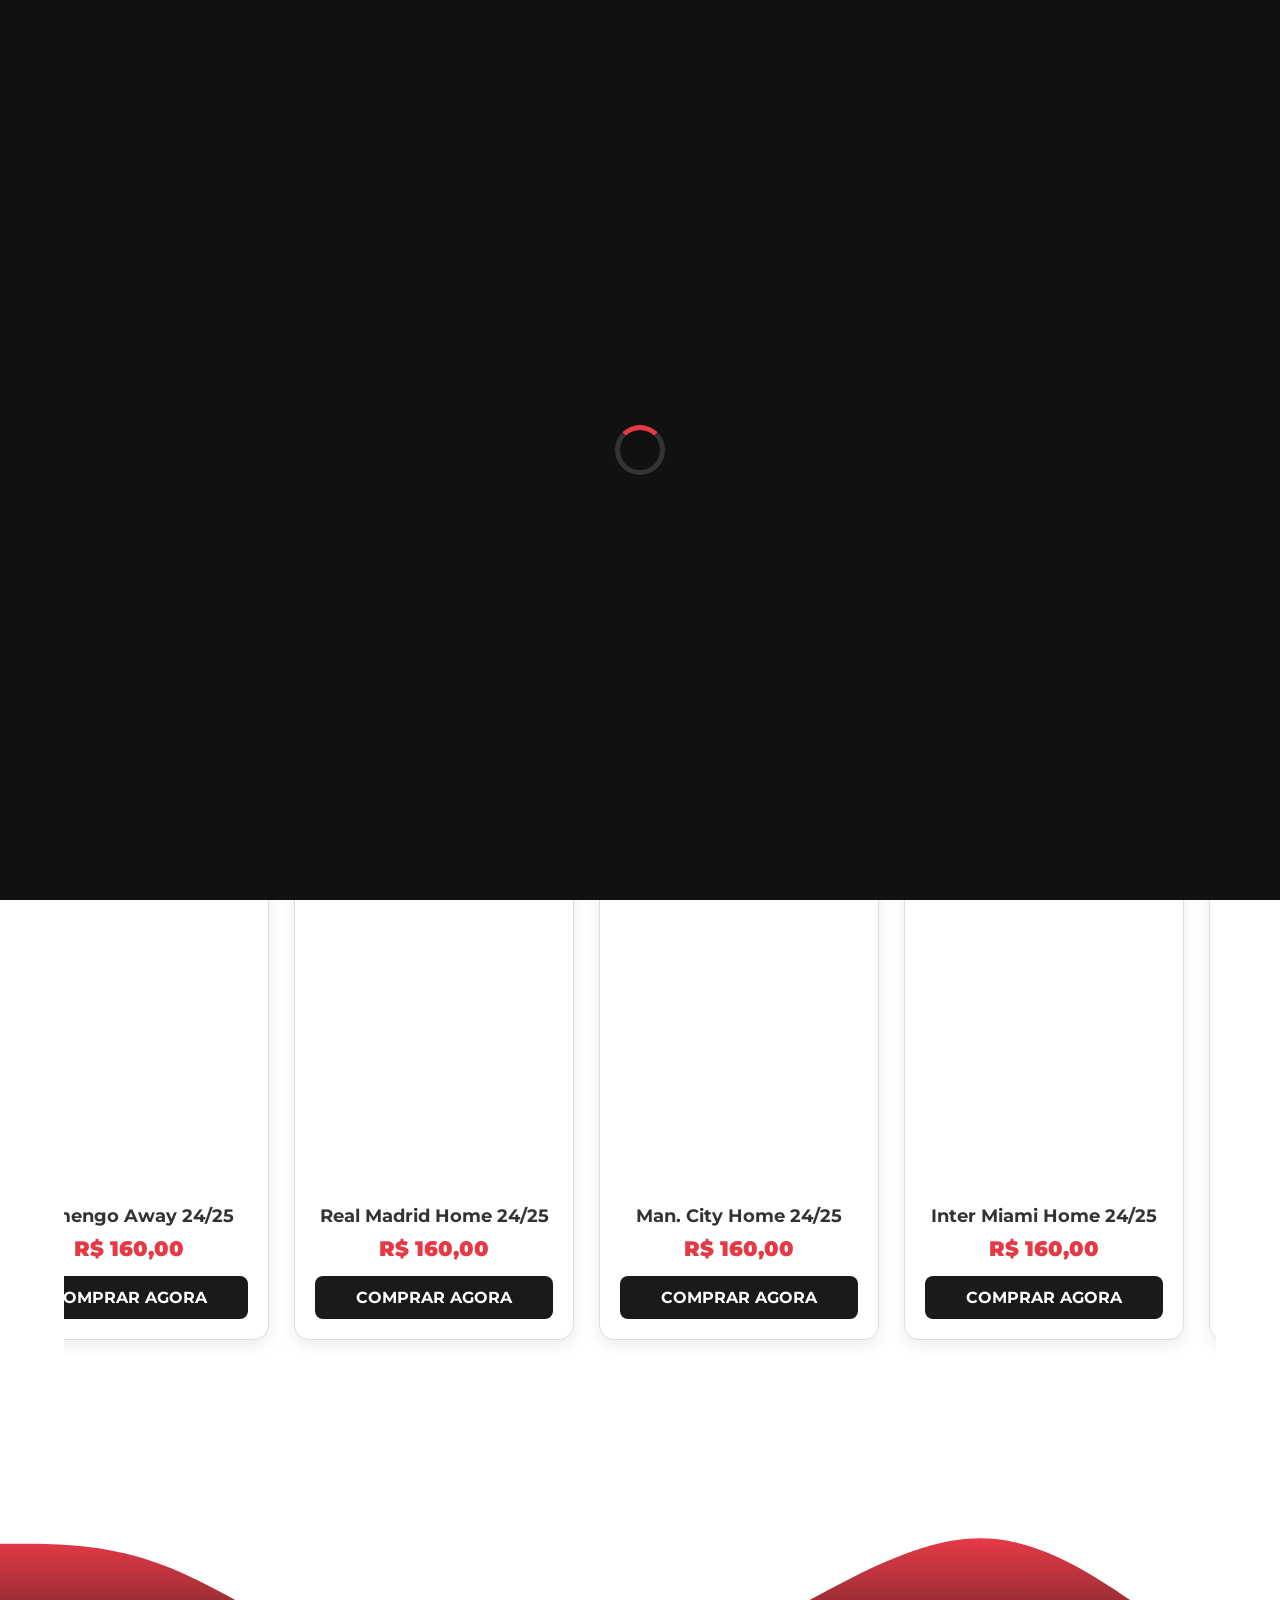
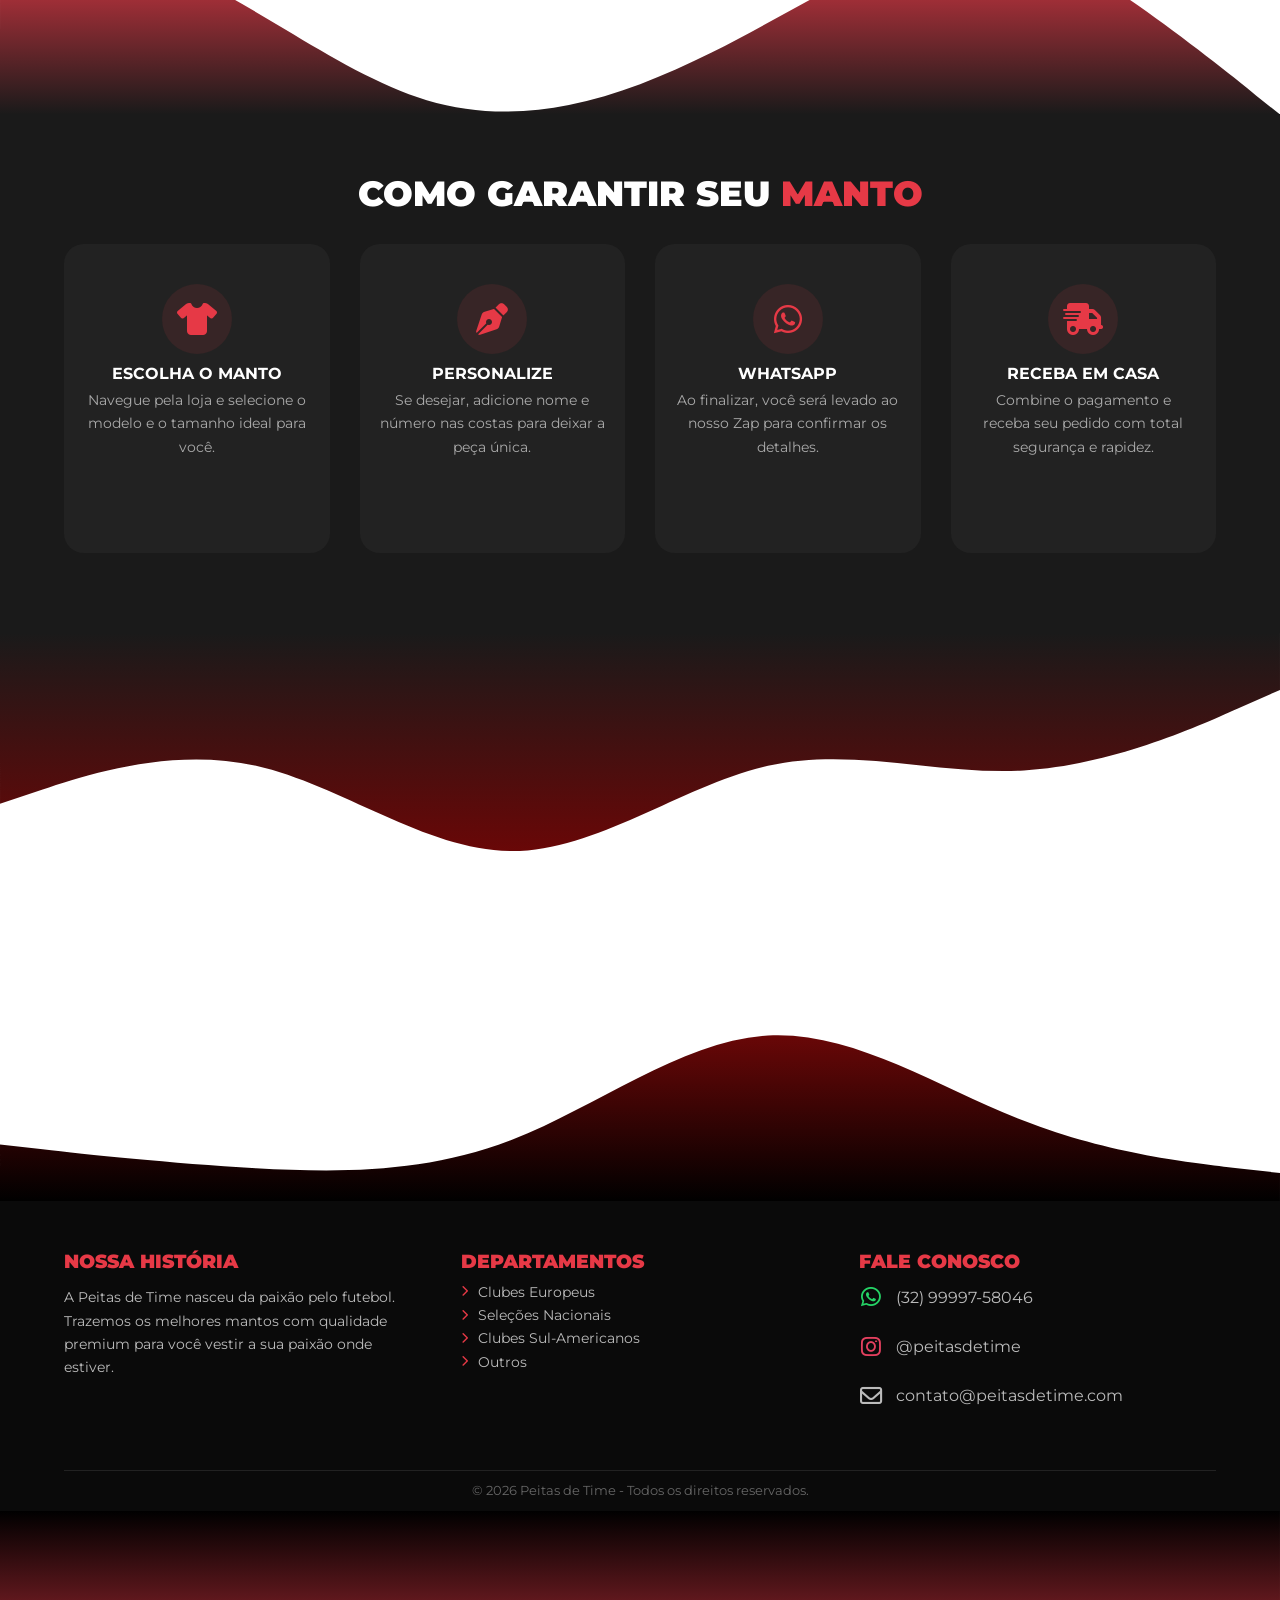
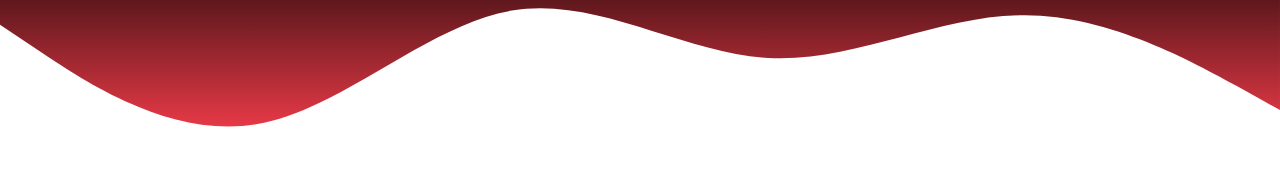
==== index.html @ 2d5e3374 "Add files via upload" ====
<!DOCTYPE html>
<html lang="pt-br">

<head>
    <meta charset="UTF-8">
    <meta name="viewport" content="width=device-width, initial-scale=1.0">
    <title>Peitas de Time | Loja Oficial</title>
    <link rel="stylesheet" href="style.css">
    <link href="https://fonts.googleapis.com/css2?family=Montserrat:wght@400;700;900&display=swap" rel="stylesheet">
    <link rel="stylesheet" href="https://cdnjs.cloudflare.com/ajax/libs/font-awesome/6.5.1/css/all.min.css">
</head>

<body>

    <header class="header-principal">
        <button class="menu-toggle">
            <span></span>
            <span></span>
            <span></span>
        </button>

        <div class="logo">
            <a href="index.html">
                <h1>Peitas de<span> Time</span></h1>
            </a>
        </div>

        <nav class="menu-navegacao">
            <ul>
                <li><a href="clubessulamericanos.html">Clubes Americanos</a></li>
                <li><a href="clubeseuropeus.html">Clubes Europeus</a></li>
                <li><a href="seleções.html">Seleções Nacionais</a></li>
                <li><a href="outros.html">Outros</a></li>
            </ul>
        </nav>

        <div class="spacer-mobile"></div>
    </header>

    <main>
        <section class="carrossel">
            <div class="carousel-container">
                <div class="carousel-slide" id="carousel">
                    <div class="card-produto">...</div>
                    <div class="card-produto">...</div>
                    <div class="card-produto">...</div>
                </div>
            </div>
            <div class="slide active"
                style="background-image: linear-gradient(rgba(0,0,0,0.3), rgba(0,0,0,0.5)), url('https://img.olx.com.br/images/37/372653269169201.jpg');">
                <div class="banner-conteudo">
                    <h2>Seleções Nacionais</h2>
                    <a href="seleções.html" class="btn-ver-pecas">Ver as Peças</a>
                </div>
            </div>

            <div class="slide"
                style="background-image: linear-gradient(rgba(0,0,0,0.3), rgba(0,0,0,0.5)), url('https://images.pexels.com/photos/18256095/pexels-photo-18256095/free-photo-of-homem-segurando-holding-cabide.jpeg');">
                <div class="banner-conteudo">
                    <h2>Clubes Europeus</h2>
                    <a href="clubeseuropeus.html" class="btn-ver-pecas">Ver as Peças</a>
                </div>
            </div>
            <div class="slide"
                style="background-image: linear-gradient(rgba(0,0,0,0.3), rgba(0,0,0,0.5)), url('https://agenciauva.net/wp-content/uploads/2024/11/compramos-sua-camisa.jpg');">
                <div class="banner-conteudo">
                    <h2>Clubes Sul-Americanos</h2>
                    <a href="clubessulamericanos.html" class="btn-ver-pecas">Ver as Peças</a>
                </div>
            </div>

            <div class="slide"
                style="background-image: linear-gradient(rgba(0,0,0,0.3), rgba(0,0,0,0.5)), url('https://acdn-us.mitiendanube.com/stores/002/265/580/products/terceira-camisa-al-nassr-23-24-nike-masculina-cor-branca-02-212c2e87fa42b923f817031007781639-1024-1024.webp');">
                <div class="banner-conteudo">
                    <h2>Outros</h2>
                    <a href="outros.html" class="btn-ver-pecas">Ver as Peças</a>
                </div>
            </div>

            <button class="prev" onclick="mudarSlide(-1)">&#10094;</button>
            <button class="next" onclick="mudarSlide(1)">&#10095;</button>
        </section>
    </main>
    <script>
        // Lógica do Menu Lateral
        const menuToggle = document.querySelector('.menu-toggle');
        const menuNav = document.querySelector('.menu-navegacao');

        menuToggle.addEventListener('click', () => {
            menuNav.classList.toggle('active');
        });

        // Previne o comportamento padrão dos links de navegação
        document.querySelectorAll('.menu-navegacao a[href="#"]').forEach(link => {
            link.addEventListener('click', function (event) {
                event.preventDefault();
            });
        });

        let currentSlide = 0;
        const carrossel = document.querySelector('.carrossel');
        const slides = carrossel.querySelectorAll('.slide');

        function mostrarSlide(index) {
            slides.forEach(slide => slide.classList.remove('active'));
            currentSlide = (index + slides.length) % slides.length;
            slides[currentSlide].classList.add('active');
        }

        function mudarSlide(direcao) {
            mostrarSlide(currentSlide + direcao);
        }

        // Troca automática a cada 5 segundos
        setInterval(() => mudarSlide(1), 3000);
    </script>
    <section class="vitrine-produtos">
        <h2 class="titulo-sessao">Novidades no Estoque</h2>

        <div class="cards-container" id="lista-produtos">

            <div class="card-produto">
                <div class="card-imagem">
                    <img src="https://acdn-us.mitiendanube.com/stores/002/322/390/products/camisa-flamengo-away-feminina1-abbf09eaf5e4be087717473399705457-1024-1024.webp"
                        alt="Camisa Flamengo">
                </div>
                <div class="card-info">
                    <h3>Flamengo Away 24/25</h3>
                    <p class="preco">R$ 160,00</p>
                    <a href="produto.html?nome=Flamengo Away 24/25&preco=160,00&img=https://acdn-us.mitiendanube.com/stores/002/322/390/products/camisa-flamengo-away-feminina1-abbf09eaf5e4be087717473399705457-1024-1024.webp"
                        class="btn-comprar">Comprar Agora</a>
                </div>
            </div>

            <div class="card-produto">
                <div class="card-imagem">
                    <img src="https://acdn-us.mitiendanube.com/stores/003/147/909/products/c779d886-ee151f49913fdb7ef517152797066716-1024-1024.webp"
                        alt="Real Madrid Home">
                </div>
                <div class="card-info">
                    <h3>Real Madrid Home 24/25</h3>
                    <p class="preco">R$ 160,00</p>
                    <a href="produto.html?nome=Real Madrid Home 24/25&preco=160,00&img=https://acdn-us.mitiendanube.com/stores/003/147/909/products/c779d886-ee151f49913fdb7ef517152797066716-1024-1024.webp"
                        class="btn-comprar">Comprar Agora</a>
                </div>
            </div>

            <div class="card-produto">
                <div class="card-imagem">
                    <img src="https://acdn-us.mitiendanube.com/stores/001/409/577/products/kit-infantil-manchester-city-home-azul-puma-23-24-111-51e577e6d101ef7c1a16870963916458-1024-1024-37918aafac0586ee9c16896203486451-480-0.webp"
                        alt="Manchester City">
                </div>
                <div class="card-info">
                    <h3>Man. City Home 24/25</h3>
                    <p class="preco">R$ 160,00</p>
                    <a href="produto.html?nome=Man. City Home 24/25&preco=160,00&img=https://acdn-us.mitiendanube.com/stores/001/409/577/products/kit-infantil-manchester-city-home-azul-puma-23-24-111-51e577e6d101ef7c1a16870963916458-1024-1024-37918aafac0586ee9c16896203486451-480-0.webp"
                        class="btn-comprar">Comprar Agora</a>
                </div>
            </div>

            <div class="card-produto">
                <div class="card-imagem">
                    <img src="https://acdn-us.mitiendanube.com/stores/002/536/162/products/camisa-inter-miami-24-25-home-torcedor-masculino-adidas-preto-imagem1-jpg-52be5b3e229a5499ab17097554614429-640-0.webp"
                        alt="Inter Miami">
                </div>
                <div class="card-info">
                    <h3>Inter Miami Home 24/25</h3>
                    <p class="preco">R$ 160,00</p>
                    <a href="produto.html?nome=Inter Miami Home 24/25&preco=160,00&img=https://acdn-us.mitiendanube.com/stores/002/536/162/products/camisa-inter-miami-24-25-home-torcedor-masculino-adidas-preto-imagem1-jpg-52be5b3e229a5499ab17097554614429-640-0.webp"
                        class="btn-comprar">Comprar Agora</a>
                </div>
            </div>

            <div class="card-produto">
                <div class="card-imagem">
                    <img src="https://acdn-us.mitiendanube.com/stores/001/409/577/products/terceira-camisa-al-nassr-iii-third-24-25-adidas-branco-e-dourado-masculina-torcedor-futebol-authentic-oficial-liga-saudita-cr7-mane-cristiano-ronaldo-6-c5e0a22e7ca3606e0517301451979439-640-0.webp"
                        alt="Al Nassr">
                </div>
                <div class="card-info">
                    <h3>Al Nassr III 24/25</h3>
                    <p class="preco">R$ 160,00</p>
                    <a href="produto.html?nome=São Paulo Home 24/25&preco=160,00&img=https://acdn-us.mitiendanube.com/stores/001/409/577/products/terceira-camisa-al-nassr-iii-third-24-25-adidas-branco-e-dourado-masculina-torcedor-futebol-authentic-oficial-liga-saudita-cr7-mane-cristiano-ronaldo-6-c5e0a22e7ca3606e0517301451979439-640-0.webp"
                        class="btn-comprar">Comprar Agora</a>
                </div>
            </div>

            <div class="card-produto">
                <div class="card-imagem">
                    <img src="https://img.olx.com.br/images/52/525394451019429.jpg" alt="Camisa São Paulo">
                </div>
                <div class="card-info">
                    <h3>São Paulo Home 24/25</h3>
                    <p class="preco">R$ 160,00</p>
                    <a href="produto.html?nome=São Paulo Home 24/25&preco=160,00&img=https://img.olx.com.br/images/52/525394451019429.jpg"
                        class="btn-comprar">Comprar Agora</a>
                </div>
            </div>

        </div>
    </section>
    <script>
        window.onload = function () {
            const lista = document.getElementById('lista-produtos');

            if (lista) {
                // Duplica o conteúdo para o loop infinito
                lista.innerHTML += lista.innerHTML;

                let scrollLeft = 0;
                const speed = 1; // Ajuste aqui (0.5 para mais lento e liso, 1.5 para mais rápido)

                function render() {
                    scrollLeft += speed;

                    // Se chegou na metade, reseta sem que ninguém perceba
                    if (scrollLeft >= lista.scrollWidth / 2) {
                        scrollLeft = 0;
                    }

                    lista.scrollLeft = scrollLeft;

                    // Chama o próximo quadro da animação (60 quadros por segundo)
                    requestAnimationFrame(render);
                }

                // Inicia a animação fluida
                requestAnimationFrame(render);
            }
        };
    </script>
    <div class="divisor-onda">
        <svg xmlns="http://www.w3.org/2000/svg" viewBox="0 0 1440 320">
            <defs>
                <linearGradient id="meuDegrade" x1="0%" y1="0%" x2="0%" y2="100%">
                    <stop offset="0%" style="stop-color:#e63946; stop-opacity:1" />
                    <stop offset="100%" style="stop-color:#1a1a1a; stop-opacity:1" />
                </linearGradient>
            </defs>

            <path fill="url(#meuDegrade)" fill-opacity="1"
                d="M0,128L26.7,128C53.3,128,107,128,160,144C213.3,160,267,192,320,224C373.3,256,427,288,480,304C533.3,320,587,320,640,309.3C693.3,299,747,277,800,250.7C853.3,224,907,192,960,165.3C1013.3,139,1067,117,1120,122.7C1173.3,128,1227,160,1280,197.3C1333.3,235,1387,277,1413,298.7L1440,320L1440,320L1413.3,320C1386.7,320,1333,320,1280,320C1226.7,320,1173,320,1120,320C1066.7,320,1013,320,960,320C906.7,320,853,320,800,320C746.7,320,693,320,640,320C586.7,320,533,320,480,320C426.7,320,373,320,320,320C266.7,320,213,320,160,320C106.7,320,53,320,27,320L0,320Z">
            </path>
        </svg>
        <section class="como-comprar-meio">
            <div class="container-info">
                <div class="titulo-secao">
                    <h2>Como Garantir seu <span>Manto</span></h2>
                    <p></p>

                    <div class="passos-grid">
                        <div class="card-passo">
                            <div class="icone-circulo"><i class="fa-solid fa-shirt"></i></div>
                            <h4>Escolha o Manto</h4>
                            <p>Navegue pela loja e selecione o modelo e o tamanho ideal para você.</p>
                        </div>

                        <div class="card-passo">
                            <div class="icone-circulo"><i class="fa-solid fa-pen-nib"></i></div>
                            <h4>Personalize</h4>
                            <p>Se desejar, adicione nome e número nas costas para deixar a peça única.</p>
                        </div>

                        <div class="card-passo">
                            <div class="icone-circulo"><i class="fa-brands fa-whatsapp"></i></div>
                            <h4>WhatsApp</h4>
                            <p>Ao finalizar, você será levado ao nosso Zap para confirmar os detalhes.</p>
                        </div>

                        <div class="card-passo">
                            <div class="icone-circulo"><i class="fa-solid fa-truck-fast"></i></div>
                            <h4>Receba em Casa</h4>
                            <p>Combine o pagamento e receba seu pedido com total segurança e rapidez.</p>
                        </div>
                    </div>
                </div>
        </section>
        <svg xmlns="http://www.w3.org/2000/svg" viewBox="0 0 1440 320">
            <defs>
                <linearGradient id="degradeVertical" x1="0%" y1="0%" x2="0%" y2="100%">
                    <stop offset="0%" style="stop-color:#1a1a1a; stop-opacity:1" />
                    <stop offset="100%" style="stop-color:#690707; stop-opacity:1" />
                </linearGradient>
            </defs>

            <path fill="url(#degradeVertical)" fill-opacity="1"
                d="M0,192L48,176C96,160,192,128,288,149.3C384,171,480,245,576,245.3C672,245,768,171,864,149.3C960,128,1056,160,1152,154.7C1248,149,1344,107,1392,85.3L1440,64L1440,0L1392,0C1344,0,1248,0,1152,0C1056,0,960,0,864,0C768,0,672,0,576,0C480,0,384,0,288,0C192,0,96,0,48,0L0,0Z">
            </path>
        </svg>

        <div class="divisor-onda">
            <svg xmlns="http://www.w3.org/2000/svg" viewBox="0 0 1440 320">
                <defs>
                    <linearGradient id="mdegradeVertical" x1="0%" y1="0%" x2="0%" y2="100%">
                        <stop offset="0%" style="stop-color:#690707; stop-opacity:1" />
                        <stop offset="100%" style="stop-color:#000000; stop-opacity:1" />
                    </linearGradient>
                </defs>
                <path fill="url(#mdegradeVertical)" fill-opacity="1"
                    d="M0,256L48,261.3C96,267,192,277,288,282.7C384,288,480,288,576,250.7C672,213,768,139,864,133.3C960,128,1056,192,1152,229.3C1248,267,1344,277,1392,282.7L1440,288L1440,320L1392,320C1344,320,1248,320,1152,320C1056,320,960,320,864,320C768,320,672,320,576,320C480,320,384,320,288,320C192,320,96,320,48,320L0,320Z">
                </path>
            </svg>
        </div>
        <footer class="rodape-completo">
            <div class="rodape-container">
                <div class="rodape-coluna">
                    <h3>Nossa História</h3>
                    <p>A Peitas de Time nasceu da paixão pelo futebol. Trazemos os melhores mantos com qualidade premium
                        para você vestir a sua paixão onde estiver.</p>
                </div>

                <div class="rodape-coluna">
                    <h3>Departamentos</h3>
                    <ul class="rodape-links">
                        <li><a href="clubeseuropeus.html"><i class="fa-solid fa-chevron-right"></i> Clubes Europeus</a>
                        </li>
                        <li><a href="seleções.html"><i class="fa-solid fa-chevron-right"></i> Seleções Nacionais</a>
                        </li>
                        <li><a href="clubessulamericanos.html"><i class="fa-solid fa-chevron-right"></i> Clubes
                                Sul-Americanos</a></li>
                        <li><a href="outros.html"><i class="fa-solid fa-chevron-right"></i> Outros</a></li>
                    </ul>
                </div>

                <div class="rodape-coluna">
                    <h3>Fale Conosco</h3>
                    <div class="contato-lista">
                        <a href="https://wa.me/55329999758046" target="_blank" class="contato-item">
                            <i class="fa-brands fa-whatsapp icone-zap"></i>
                            <span>(32) 99997-58046</span>
                        </a>
                        <a href="https://instagram.com/artbullaa" target="_blank" class="contato-item">
                            <i class="fa-brands fa-instagram icone-insta"></i>
                            <span>@peitasdetime</span>
                        </a>
                        <div class="contato-item">
                            <i class="fa-regular fa-envelope"></i>
                            <span>contato@peitasdetime.com</span>
                        </div>
                    </div>
                </div>
            </div>


            <div class="rodape-direitos">
                <p>&copy; 2026 Peitas de Time - Todos os direitos reservados.</p>
            </div>
        </footer>
        <svg xmlns="http://www.w3.org/2000/svg" viewBox="0 0 1440 320" style="display: block;">
            <defs>
                <linearGradient id="degrade_peitas_topo" x1="0%" y1="0%" x2="0%" y2="100%">
                    <stop offset="0%" style="stop-color:#000000; stop-opacity:1" />
                    <stop offset="100%" style="stop-color:#e63946; stop-opacity:1" />
                </linearGradient>
            </defs>
            <path fill="url(#degrade_peitas_topo)" fill-opacity="1"
                d="M0,128L48,160C96,192,192,256,288,240C384,224,480,128,576,112C672,96,768,160,864,165.3C960,171,1056,117,1152,117.3C1248,117,1344,171,1392,197.3L1440,224L1440,0L1392,0C1344,0,1248,0,1152,0C1056,0,960,0,864,0C768,0,672,0,576,0C480,0,384,0,288,0C192,0,96,0,48,0L0,0Z">
            </path>
        </svg>

</body>
</body>
<div id="preloader">
    <div class="loader"></div>


</div>

</html>
---- style.css ----
/* --- RESET E BASE --- */
* {
    margin: 0;
    padding: 0;
    box-sizing: border-box;
    font-family: 'Montserrat', sans-serif;
}

body {
    background-color: #111;
    overflow-x: hidden;
}

/* --- HEADER TRANSPARENTE --- */
.header-principal {
    background-color: rgba(0, 0, 0, 0.4);
    display: flex;
    align-items: center;
    justify-content: space-between;
    padding: 0 5%;
    min-height: 80px;
    width: 100%;
    position: absolute;
    top: 0;
    left: 0;
    z-index: 1000;
    backdrop-filter: blur(5px);
}

.logo h1 {
    color: #ffffff;
    font-size: 1.6rem;
    text-transform: uppercase;
    font-weight: 900;
}

.logo h1 span {
    color: #e63946;
}

.logo a {
    text-decoration: none;
    display: flex;
}




/* --- PC (Telas Largas) --- */
@media (min-width: 901px) {

    .menu-toggle,
    .spacer-mobile {
        display: none;
        
    }
    /* Animação das barrinhas virando um 'X' (opcional, mas fica bonito) */
.menu-toggle.active span:nth-child(1) {
    transform: rotate(45deg) translate(5px, 5px);
}
.menu-toggle.active span:nth-child(2) {
    opacity: 0;
}
.menu-toggle.active span:nth-child(3) {
    transform: rotate(-45deg) translate(7px, -6px);
}

    .menu-navegacao {
        position: absolute;
        left: 50%;
        transform: translateX(-50%);
    }

    .menu-navegacao ul {
        display: flex;
        list-style: none;
        gap: 35px;
    }

    .menu-navegacao ul li a {
        color: #ffffff;
        text-decoration: none;
        font-weight: 700;
        text-transform: uppercase;
        font-size: 0.85rem;
        transition: 0.3s;
    }

    .menu-navegacao ul li a:hover {
        color: #e63946;
    }
}

/* --- CARROSSEL (BANNER QUE MUDA) --- */
.carrossel {
    position: relative;
    width: 100%;
    height: 75vh;
    overflow: hidden;
    background-color: #000;
    /* Fundo preto para o texto branco aparecer */
}

.slide {
    position: absolute;
    width: 100%;
    height: 100%;
    opacity: 0;
    transition: opacity 1s ease-in-out;
    display: flex;
    flex-direction: column;
    justify-content: center;
    align-items: center;

    /* Centraliza a imagem melhor */
    background-size: cover;
    background-position: center;
    /* Volta a centralizar, já que o banner diminuiu */
    background-repeat: no-repeat;

    padding-top: 80px;
    /* Mantém o espaço para o menu flutuante */
    grid-template-columns: repeat(5, 1fr);
}

/* Faz o slide ativo aparecer */
.slide.active {
    opacity: 1;
    z-index: 10;
}

/* ESTILO DO CONTEÚDO (Para o texto não sumir) */
.banner-conteudo {
    text-align: center;
    display: flex;
    flex-direction: column;
    align-items: center;
}

.banner-conteudo h2 {
    color: #ffffff;
    /* Garante que o texto seja branco */
    font-size: 3.5rem;
    font-weight: 900;
    text-transform: uppercase;
    margin-bottom: 25px;
    text-shadow: 2px 2px 10px rgba(0, 0, 0, 0.8);
}

/* O BOTÃO NO CENTRO */
.btn-ver-pecas {
    display: inline-block;
    padding: 16px 45px;
    background-color: #e63946;
    color: #ffffff !important;
    /* Força o texto do botão a ser branco */
    text-decoration: none;
    font-weight: 700;
    border-radius: 50px;
    text-transform: uppercase;
    transition: 0.3s;
}

.btn-ver-pecas:hover {
    background-color: #ffffff;
    color: #e63946 !important;
}





/* --- MONITOR VERTICAL / MOBILE --- */
@media (max-width: 900px) {
    .menu-toggle {
        display: flex;
        flex-direction: column;
        gap: 5px;
        background: none;
        border: none;
        z-index: 1100;
    }

    .menu-toggle span {
        width: 25px;
        height: 3px;
        background-color: rgb(165, 12, 12);
    }

    .logo {
        position: absolute;
        left: 50%;
        transform: translateX(-50%);
    }

    .spacer-mobile {
        width: 25px;
    }

    .menu-navegacao {
        position: fixed;
        left: -100%;
        top: 0;
        width: 280px;
        height: 100vh;
        background-color: #dddcdc;
        padding-top: 100px;
        transition: 0.4s;
        z-index: 1050;
    }

    /* Quando o menu está ativo no celular */
.menu-navegacao.active {
    display: block; /* Ou flex, dependendo do seu layout */
    left: 0; /* Faz o menu deslizar para dentro da tela */
}
    .menu-navegacao ul li a {
        color: #111111;
        display: block;
        padding: 20px;
        font-weight: 700;
        border-bottom: 1px solid #272727;
    }

    .banner-conteudo h2 {
        font-size: 2.2rem;
    }

    .carrossel {
        height: 65vh;
        /* Diminuiu no vertical também, de 80vh para 65vh */
    }
}

/* --- ESTILO DAS SETAS --- */
.prev,
.next {
    position: absolute;
    top: 50%;
    transform: translateY(-50%);
    background: rgba(255, 255, 255, 0.1);
    /* Fundo quase invisível */
    color: white;
    border: none;
    width: 50px;
    height: 50px;
    cursor: pointer;
    z-index: 100;
    /* Garante que fiquem na frente de tudo */
    border-radius: 50%;
    display: flex;
    justify-content: center;
    align-items: center;
    font-size: 1.5rem;
    transition: 0.3s;
    backdrop-filter: blur(2px);
    /* Efeito de vidro nas setas */
}

/* Efeito ao passar o mouse */
.prev:hover,
.next:hover {
    background: #e63946;
    /* Elas ficam vermelhas quando você vai clicar */
    transform: translateY(-50%) scale(1.1);
}

.next {
    right: 20px;
}

.prev {
    left: 20px;
}

/* Ajuste para o vertical (não ficarem no meio do texto) */
@media (max-width: 900px) {

    .prev,
    .next {
        width: 40px;
        height: 40px;
        background: rgba(0, 0, 0, 0.3);
        /* Mais escuras no vertical pra dar contraste */
    }

    .next {
        right: 10px;
    }

    .prev {
        left: 10px;
    }
}

/* --- RESET E FUNDO --- */
body {
    background-color: #ffffff;
    /* Fundo agora é branco */
    color: #1a1a1a;
    /* Texto principal fica cinza quase preto */
}

/* --- AJUSTE DAS CATEGORIAS (BOLINHAS) --- */
.categorias-container {
    background-color: #ffffff;
    /* Fundo da seção de bolinhas branco */
}

.titulo-sessao,
.item-categoria p {
    color: #1a1a1a;
    /* Texto das categorias fica escuro para aparecer no branco */
}

/*Estoque de roupas passando*/
/* --- VITRINE DE PRODUTOS --- */
.vitrine-produtos {
    padding: 60px 5%;
    background-color: #ffffff;
}

.titulo-sessao {  /* Título da seção de produtos */
    font-size: 2rem;
    text-transform: uppercase;
    font-weight: 900;
    margin-bottom: 30px;
    border-left: 6px solid #e63946;
    padding-left: 15px;
}

.cards-container {
    display: flex;
    gap: 25px;
    overflow-x: auto;
    /* Permite passar lateralmente */
    padding: 20px 5px;
    scrollbar-width: none;
    /* Esconde a barra no Firefox */
}

.cards-container::-webkit-scrollbar { /* Para navegadores baseados em WebKit (Chrome, Edge) */
    display: none;
    /* Esconde a barra no Chrome/Edge */
}
/* FORÇAR O CARROSSEL A FICAR EM FILA ÚNICA */
.carousel-slide {
    display: flex !important; /* Muda de Grid para Flex */
    flex-direction: row !important; /* Garante que fiquem lado a lado */
    flex-wrap: nowrap !important; /* Proíbe de pular linha */
    gap: 20px;
    transition: transform 0.5s ease-in-out;
}

/* Garante que os cards não encolham para caber na tela */
.carousel-slide .card-produto {
    min-width: 250px; /* Largura de cada camisa no carrossel */
    flex: 0 0 auto;
}

/* Esconde a barra de rolagem se sobrar espaço */
.carousel-container {
    overflow: hidden;
    width: 100%;
}

.card-produto {
    min-width: 280px;
    background: #fff;
    border-radius: 15px;
    overflow: hidden;
    box-shadow: 0 10px 25px rgba(0, 0, 0, 0.1);
    transition: 0.3s;
}

.card-produto:hover {
    transform: translateY(-10px);
}

.card-imagem {
    position: relative;
    height: 350px;
}

.card-imagem img {
    width: 100%;
    height: 100%;
    object-fit: cover;
    /* Mantém a proporção da foto da grade */
}

.tag-estoque {
    position: absolute;
    top: 15px;
    left: 15px;
    background: #27ae60;
    color: #fff;
    padding: 5px 12px;
    border-radius: 5px;
    font-size: 0.7rem;
    font-weight: 700;
    text-transform: uppercase;
}

.card-info {
    padding: 20px;
    text-align: center;
}

.card-info h3 {
    font-size: 1.1rem;
    margin-bottom: 10px;
    color: #333;
}

.preco {
    font-size: 1.4rem;
    font-weight: 900;
    color: #e63946;
    margin-bottom: 15px;
}

.btn-comprar {
    display: block;
    background: #111;
    color: #fff;
    text-decoration: none;
    padding: 12px;
    border-radius: 8px;
    font-weight: 700;
    transition: 0.3s;
}

.btn-comprar:hover {
    background: #e63946;
}

/* --- SEÇÃO DE DESTAQUES --- */
.destaques-estoque {
    padding: 40px 5%;
    background-color: #ffffff;
    /* Fundo branco conforme decidido */
}

.titulo-container {
    display: flex;
    align-items: center;
    gap: 10px;
    margin-bottom: 30px;
}

.detalhe-vermelho {
    width: 5px;
    height: 30px;
    background-color: #e63946;
    /* Vermelho da marca */
}

.titulo-container h2 {
    text-transform: uppercase;
    font-weight: 900;
    color: #1a1a1a;
}

/* O Carrossel que passa pro lado */
/* Garante que o container permita o deslize */
/* Container que permite deslizar */
/* O container precisa de padding para a sombra não ser cortada */
.cards-container {
    display: flex;
    gap: 25px;
    overflow-x: hidden;
    padding: 30px 15px;
    /* Remove qualquer comportamento de "salto" do navegador */
    scroll-behavior: auto !important;
}

.cards-container::-webkit-scrollbar {
    display: none;
}

/* O Card com a sombra */
.card-produto {
    min-width: 280px;
    background: #fff;
    border-radius: 15px;
    border: 1px solid #ddd;
    box-shadow: 0 4px 12px rgba(0, 0, 0, 0.15);
    flex-shrink: 0;

    /* --- COMANDOS PARA FICAR LISO --- */
    will-change: transform;
    /* Avisa o navegador para se preparar para o movimento */
    transform: translateZ(0);
    /* Força o uso da GPU (aceleração de hardware) */
    backface-visibility: hidden;
    perspective: 1000px;
}

.card-produto:hover {
    transform: translateY(-8px);
    box-shadow: 0 15px 35px rgba(0, 0, 0, 0.25);
    /* Sombra aumenta no hover */
}

.card-produto {
    min-width: 280px;
    /* Largura fixa para os cards no carrossel */
    background: #fff;
    border-radius: 15px;
    box-shadow: 0 5px 15px rgba(0, 0, 0, 0.08);
    scroll-snap-align: start;
    transition: 0.3s;
}

.imagem-tag {
    position: relative;
    width: 100%;
    height: 350px;
    /* Altura padronizada para todas as fotos */
}

.imagem-tag img {
    width: 100%;
    height: 100%;
    object-fit: cover;
    /* Garante que a foto preencha o espaço sem achatar */
    border-radius: 15px 15px 0 0;
}

.tag-pronta {
    position: absolute;
    top: 15px;
    left: 15px;
    background-color: #25d366;
    color: white;
    padding: 5px 12px;
    font-size: 0.7rem;
    font-weight: 700;
    border-radius: 5px;
    text-transform: uppercase;
}

.info-produto {
    padding: 20px;
    text-align: center;
}

.info-produto h3 {
    font-size: 1rem;
    margin-bottom: 10px;
    color: #333;
}

.preco {
    font-weight: 900;
    color: #e63946;
    font-size: 1.3rem;
    margin-bottom: 15px;
}

.btn-comprar {
    width: 100%;
    padding: 12px;
    background-color: #1a1a1a;
    color: #fff;
    border: none;
    border-radius: 8px;
    font-weight: 700;
    cursor: pointer;
    text-transform: uppercase;
    transition: 0.3s;
}

.btn-comprar:hover {
    background-color: #e63946;
}

/* --- SEÇÃO COMO COMPRAR (MEIO DO SITE) --- */
.como-comprar-meio {
    padding: 80px 5%;
    background-color: #1a1a1a; /* Um cinza bem escuro para diferenciar do fundo preto */
    text-align: center;
}

.titulo-secao h2 {
    color: #fff;
    font-size: 2.2rem;
    font-weight: 900;
    text-transform: uppercase;
}

.titulo-secao h2 span {
    color: #e63946; /* Vermelho da sua logo */
}

.titulo-secao p {
    color: #888;
    margin-bottom: 50px;
}

.passos-grid {
    display: grid;
    grid-template-columns: repeat(auto-fit, minmax(220px, 1fr));
    gap: 30px;
    max-width: 1200px;
    margin: 0 auto;
}

.card-passo {
    background: #222;
    padding: 40px 20px;
    border-radius: 20px;
    transition: 0.3s;
    border-bottom: 4px solid transparent;
}

.card-passo:hover {
    transform: translateY(-10px);
    border-color: #e63946;
    background: #282828;
}

.icone-circulo {
    width: 70px;
    height: 70px;
    background: rgba(230, 57, 70, 0.1);
    border-radius: 50%;
    display: flex;
    align-items: center;
    justify-content: center;
    margin: 0 auto 20px;
}

.icone-circulo i {
    color: #e63946;
    font-size: 2rem;
}

.card-passo h4 {
    color: #fff;
    margin-bottom: 15px;
    text-transform: uppercase;
    font-weight: 700;
}

.card-passo p {
    color: #aaa;
    font-size: 0.9rem;
    line-height: 1.6;
}


/* --- ESTILIZAÇÃO DO RODAPÉ --- */
.rodape-completo {
    background-color: #0a0a0a; /* Preto profundo */
    color: #fff;
    padding: 60px 5% 20px;
}

.rodape-container {
    max-width: 1200px;
    margin: 0 auto;
    display: grid;
    grid-template-columns: repeat(auto-fit, minmax(250px, 1fr));
    gap: 40px;
}

.rodape-coluna h3 {
    font-size: 1.2rem;
    color: #e63946;
    margin-bottom: 25px;
    text-transform: uppercase;
    font-weight: 900;
}

.rodape-coluna p {
    color: #bbb;
    line-height: 1.6;
    font-size: 0.9rem;
}

/* Lista de Links */
.rodape-links {
    list-style: none;
}

.rodape-links li {
    margin-bottom: 12px;
}

.rodape-links a {
    text-decoration: none;
    color: #bbb;
    font-size: 0.9rem;
    transition: 0.3s;
    display: flex;
    align-items: center;
    gap: 10px;
}

.rodape-links a i {
    font-size: 0.7rem;
    color: #e63946;
}

.rodape-links a:hover {
    color: #fff;
    transform: translateX(10px);
}

/* Coluna de Contato */
.contato-lista {
    display: flex;
    flex-direction: column;
    gap: 15px;
}

.contato-item {
    display: flex;
    align-items: center;
    gap: 15px;
    text-decoration: none;
    color: #bbb;
    transition: 0.3s;
}

.contato-item i {
    font-size: 1.4rem;
    width: 25px;
    text-align: center;
}

.icone-zap { color: #25d366; }
.icone-insta { color: #e1306c; }

.contato-item:hover {
    color: #fff;
}

/* Linha de Direitos Autorais */
.rodape-direitos {
    text-align: center;
    margin-top: 50px;
    padding-top: 20px;
    border-top: 1px solid #222;
    color: #666;
    font-size: 0.8rem;
}
.contato-links p {
    margin-bottom: 10px;
}

.rodape-base {
    margin-top: 50px;
    padding-top: 20px;
    border-top: 1px solid rgba(255, 255, 255, 0.05);
    text-align: center;
    font-size: 5rem;
    opacity: 0.5;
    padding-bottom: 40px;
    /* Isso garante que o texto não cole no fim da tela */
}

/* Estilo para cada linha de contato */
.contato-item {
    display: flex;
    align-items: center;
    gap: 12px; /* Espaço entre ícone e texto */
    margin-bottom: 15px;
}

.contato-item a {
    text-decoration: none;
    color: inherit;
    display: flex;
    align-items: center;
    gap: 12px;
    transition: 0.3s;
}

/* Organiza cada linha de contato */
.contato-item {
    display: flex;
    align-items: center;
    gap: 12px;
    margin-bottom: 12px;
}

.contato-item a {
    text-decoration: none;
    color: white;
    display: flex;
    align-items: center;
    gap: 12px;
}

/* Define as cores dos ícones para ficarem visíveis */
.icone-zap {
    color: #25d366; /* Verde original do WhatsApp */
    font-size: 1.2rem;
}

.icone-insta {
    color: #e4405f; /* Rosa/Roxo do Instagram */
    font-size: 1.2rem;
}

.contato-item a:hover {
    opacity: 0.8;
    transform: translateX(5px); /* Efeito suave ao passar o mouse */
}

/* Ajuste para telas menores (Monitor Vertical) */
@media (max-width: 900px) {
    .rodape-container {
        grid-template-columns: 1fr 1fr;
        /* Duas colunas no mobile */
    }
}

/*  ============================================================================
ONDA*/
.divisor-onda {
    width: 100%;
    line-height: 0;
    /* Remove espaços inúteis abaixo do SVG */
    background-color: transparent;
    /* Garante que o fundo não atrapalhe o degradê */
}

.divisor-onda svg {
    display: block;
    width: 100%;
    height: auto;
}

/* --- PÁGINA DE PRODUTO DINÂMICA --- */
.container-flex {
    display: flex;
    max-width: 1200px;
    margin: 0 auto;
    padding: 20px;
    gap: 50px;
    align-items: center;
}

.foto-grande {
    flex: 1;
    text-align: center;
}

.foto-grande img {
    width: 100%;
    max-width: 500px;
    border-radius: 20px;
    /* Adicionando a sombra fixa que você gostou */
    box-shadow: 0 10px 30px rgba(0,0,0,0.2);
    border: 1px solid #ddd;
}

.info-compra {
    flex: 1;
}

.info-compra h1 {
    font-size: 2.5rem;
    color: #1a1a1a;
    margin-bottom: 10px;
    text-transform: uppercase;
}

.preco-grande {
    font-size: 2rem;
    font-weight: 900;
    color: #e63946;
    margin-bottom: 30px;
}

/* Seleção de Tamanho */
.selecao-tamanho {
    display: flex;
    gap: 15px;
    margin: 15px 0 30px;
}

.selecao-tamanho button {
    width: 50px;
    height: 50px;
    border: 2px solid #ddd;
    background: #fff;
    font-weight: bold;
    cursor: pointer;
    border-radius: 8px;
    transition: 0.3s;
}

.selecao-tamanho button:hover, 
.selecao-tamanho button.ativo {
    background-color: #e63946;
    color: #fff;
    border-color: #e63946;
}

.btn-whats {
    width: 100%;
    padding: 20px;
    background-color: #25d366; /* Verde do Zap */
    color: #fff;
    border: none;
    border-radius: 10px;
    font-size: 1.2rem;
    font-weight: 700;
    cursor: pointer;
    text-transform: uppercase;
    transition: 0.3s;
}

.btn-whats:hover {
    transform: scale(1.02);
    background-color: #128c7e;
}

/* Ajuste para Celular */
@media (max-width: 900px) {
    .container-flex {
        flex-direction: column;
        padding-top: 100px;
    }
    
    .info-compra {
        text-align: center;
    }

    .selecao-tamanho {
        justify-content: center;
    }
}
/* Fundo da página */
.produto-pagina {
    background-color: #f4f4f4;
    padding: 120px 5% 60px;
    min-height: 100vh;
}

/* Container principal mantendo o formato retangular largo */
.container-flex {
    display: flex;
    max-width: 1150px; /* Um pouco mais largo para caber tudo */
    margin: 0 auto;
    background: #ffffff;
    padding: 30px; /* Reduzi um pouco o padding interno */
    border-radius: 20px;
    box-shadow: 0 15px 40px rgba(0,0,0,0.1);
    gap: 40px;
    align-items: stretch; /* Faz as colunas terem a mesma altura */
}
/* Deixar a foto imponente */
.moldura-foto img {
    width: 100%;
    max-width: 450px;
    border-radius: 15px;
    box-shadow: 0 10px 25px rgba(0,0,0,0.1);
}

.info-compra h1 {
    font-size: 2.2rem;
    font-weight: 900;
    letter-spacing: -1px;
    margin-bottom: 5px;
}

.badge-estoque {
    display: inline-block;
    background: #25d366;
    color: white;
    padding: 4px 12px;
    border-radius: 4px;
    font-size: 0.7rem;
    font-weight: 700;
    margin-bottom: 15px;
}

.divisor-info {
    height: 1px;
    background: #eee;
    margin: 20px 0;
}

/* Estilizando o Input de Endereço */
.campo-endereco input {
    width: 100%;
    padding: 12px;
    border: 1px solid #ddd;
    border-radius: 8px;
    margin-top: 8px;
    margin-bottom: 20px;
    font-family: 'Montserrat', sans-serif;
}

/* Botão de WhatsApp mais "Grosso" */
.btn-whats {
    background: #25d366;
    border-radius: 50px; /* Arredondado estilo botão moderno */
    font-size: 1.1rem;
    padding: 18px;
    box-shadow: 0 5px 15px rgba(37, 211, 102, 0.3);
}

/* Responsivo para celular */
@media (max-width: 900px) {
    .container-flex {
        flex-direction: column;
        padding: 20px;
        margin-top: 20px;
    }
}
.opcao-customizar {
    background: #f0f0f0;
    padding: 15px;
    border-radius: 8px;
    margin-bottom: 10px;
    border: 1px dashed #e63946;
}

.container-checkbox {
    display: block;
    position: relative;
    padding-left: 35px;
    cursor: pointer;
    font-weight: 700;
    font-size: 0.9rem;
}

.container-checkbox input { position: absolute; opacity: 0; cursor: pointer; }

.checkmark {
    position: absolute;
    top: 0; left: 0;
    height: 25px; width: 25px;
    background-color: #fff;
    border: 2px solid #ddd;
    border-radius: 4px;
}

.container-checkbox input:checked ~ .checkmark {
    background-color: #e63946;
    border-color: #e63946;
}

.checkmark:after {
    content: "";
    position: absolute;
    display: none;
    left: 9px; top: 5px;
    width: 5px; height: 10px;
    border: solid white;
    border-width: 0 3px 3px 0;
    transform: rotate(45deg);
}

.container-checkbox input:checked ~ .checkmark:after { display: block; }

.grupo-input input {
    width: 100%;
    padding: 10px;
    border: 1px solid #ccc;
    border-radius: 5px;
    margin-top: 5px;
}

/*customizar*/
.opcao-customizar {
    background: #f0f0f0;
    padding: 15px;
    border-radius: 8px;
    margin-bottom: 10px;
    border: 1px dashed #e63946;
}

.container-checkbox {
    display: block;
    position: relative;
    padding-left: 35px;
    cursor: pointer;
    font-weight: 700;
}

/* Estilo dos campos de texto (Nome/Número) */
#campos-custom input {
    width: 100%;
    padding: 10px;
    margin-top: 10px;
    border: 1px solid #ddd;
    border-radius: 5px;
}
.btn-tam.ativo {
    background-color: #e63946 !important;
    color: #fff !important;
    border-color: #e63946 !important;
}
/* --- PÁGINA DE PRODUTO REESTRUTURADA --- */
.produto-pagina {
    background-color: #f4f4f4;
    padding: 140px 5% 60px; /* Espaço para o header fixo */
    min-height: 100vh;
    display: flex;
    justify-content: center;
    align-items: flex-start;
}

.-flex {
    display: flex;
    background: #ffffff;
    max-width: 1100px; /* Aumentado para ficar mais retangular */
    width: 95%;
    border-radius: 25px; /* Bordas mais suaves como no seu print */
    box-shadow: 0 15px 45px rgba(0,0,0,0.08);
    padding: 50px; /* Mais respiro interno */
    gap: 60px; /* Espaço generoso entre foto e info */
    align-items: flex-starcontainert;
}

/* Lado Esquerdo: Foto */
.foto-grande img {
    width: 100%;
    max-width: 420px; /* Ajuste para equilibrar com o texto ao lado */
    height: 420px;
    object-fit: contain; /* Garante que a camisa apareça inteira sem cortes */
    background: #fdfdfd;
    border-radius: 20px;
}

.moldura-foto img {
    width: 100%;
    max-width: 400px;
    height: auto;
    border-radius: 15px;
    object-fit: cover;
    box-shadow: 0 10px 20px rgba(0,0,0,0.05);
}

/* Coluna da Direita (Informações) */
.produto-detalhe {
    flex: 1.5;
    display: flex;
    flex-direction: column;
    justify-content: space-between; /* Espalha os itens verticalmente */
}

.info-compra h1 {
    font-size: 2.2rem;
    font-weight: 900;
    color: #111;
    text-transform: uppercase;
    margin: 0;
}

.preco-grande {
    font-size: 2.5rem;
    font-weight: 900;
    color: #e63946;
}

/* Reduzir margens dos blocos para compactar */
.opcao-customizar, .selecao-tamanho-container, .campo-endereco {
    padding: 12px 20px;
    margin-bottom: 8px; /* Margem bem pequena entre os blocos */
    border: 1.5px solid #d1d1d1;
    border-radius: 12px;
}

/* Ajuste do Input de Endereço para não ter borda dupla */
.campo-endereco input {
    border: none;
    border-bottom: 1px solid #eee; /* Linha sutil apenas embaixo */
    background: transparent;
    width: 100%;
    padding: 8px 0;
    margin-top: 10px;
    font-size: 0.9rem;
}

.campo-endereco input:focus {
    outline: none;
    border-bottom: 1px solid #e63946;
}
.selecao-tamanho {
    display: flex;
    gap: 10px;
    margin-top: 10px;
}

/* Botão de Finalizar */
.btn-whats {
    width: 100%;
    padding: 22px;
    background-color: #2ecc71; /* Verde mais vivo */
    color: white;
    border: none;
    border-radius: 15px; /* Menos redondo, mais retangular */
    font-size: 1.2rem;
    font-weight: 900;
    text-transform: uppercase;
    cursor: pointer;
    transition: 0.3s;
    box-shadow: 0 8px 20px rgba(46, 204, 113, 0.2);
    margin-top: 10px;
}

.btn-whats:hover {
    background-color: #128c7e;
    transform: translateY(-3px);
}

/* Responsivo para Celular */
@media (max-width: 900px) {
    .container-flex {
        flex-direction: column;
        padding: 20px;
    }
    .foto-grande img {
        max-width: 100%;
    }
}
/* Definição da animação */
@keyframes surgir {
    from {
        opacity: 0;
        transform: translateY(10px);
    }
    to {
        opacity: 1;
        transform: translateY(0);
    }
}

/* Estado inicial: Escondido e sem altura */
/* Estado inicial dos campos (Escondido para a animação) */
#campos-custom {
    display: grid; /* Mantemos grid para o layout dos inputs */
    grid-template-columns: 1fr 1fr;
    gap: 10px;
    max-height: 0; /* Altura zero esconde o conteúdo */
    opacity: 0;
    overflow: hidden;
    transition: all 0.5s ease-in-out; /* Suavidade */
    margin-top: 0;
}

/* Classe que o JavaScript vai adicionar para mostrar */
#campos-custom.visivel {
    max-height: 200px; /* Abre o espaço */
    opacity: 1; /* Mostra o texto */
    margin-top: 15px;
}
.btn-tam {
    transition: background-color 0.3s, transform 0.2s;
}

.btn-tam:active {
    transform: scale(0.9); /* Efeito de "clique" físico */
}
/* Estilo do Fundo do Preloader */
/* Estado inicial: SEMPRE VISÍVEL */
/* Garante que o preloader comece visível */
#preloader {
    position: fixed;
    top: 0;
    left: 0;
    width: 100%;
    height: 100vh;
    background-color: #111;
    display: flex;
    justify-content: center;
    align-items: center;
    z-index: 9999;
    opacity: 1;
    visibility: visible;
    transition: opacity 0.5s ease, visibility 0.5s;
}

.loader {
    width: 50px;
    height: 50px;
    border: 5px solid #333;
    border-top: 5px solid #e63946;
    border-radius: 50%;
    animation: girar 1s linear infinite;
}

.loader-hidden {
    opacity: 0 !important;
    visibility: hidden !important;
    pointer-events: none; /* ESSENCIAL para conseguir clicar no site depois que ele some */
}

@keyframes girar {
    from { transform: rotate(0deg); }
    to { transform: rotate(360deg); }
}

/* Garante que a onda encoste no rodapé sem deixar linha branca */
footer {
    background-color: #1a1a1a;
    position: relative;
    width: 100%;
}

/* Ajuste da Onda no Footer */
footer svg {
    display: block;
    width: 100%;
    background-color: #1a1a1a; /* Cor do fundo do rodapé */
    margin-bottom: -1px; /* Remove fresta branca */
}
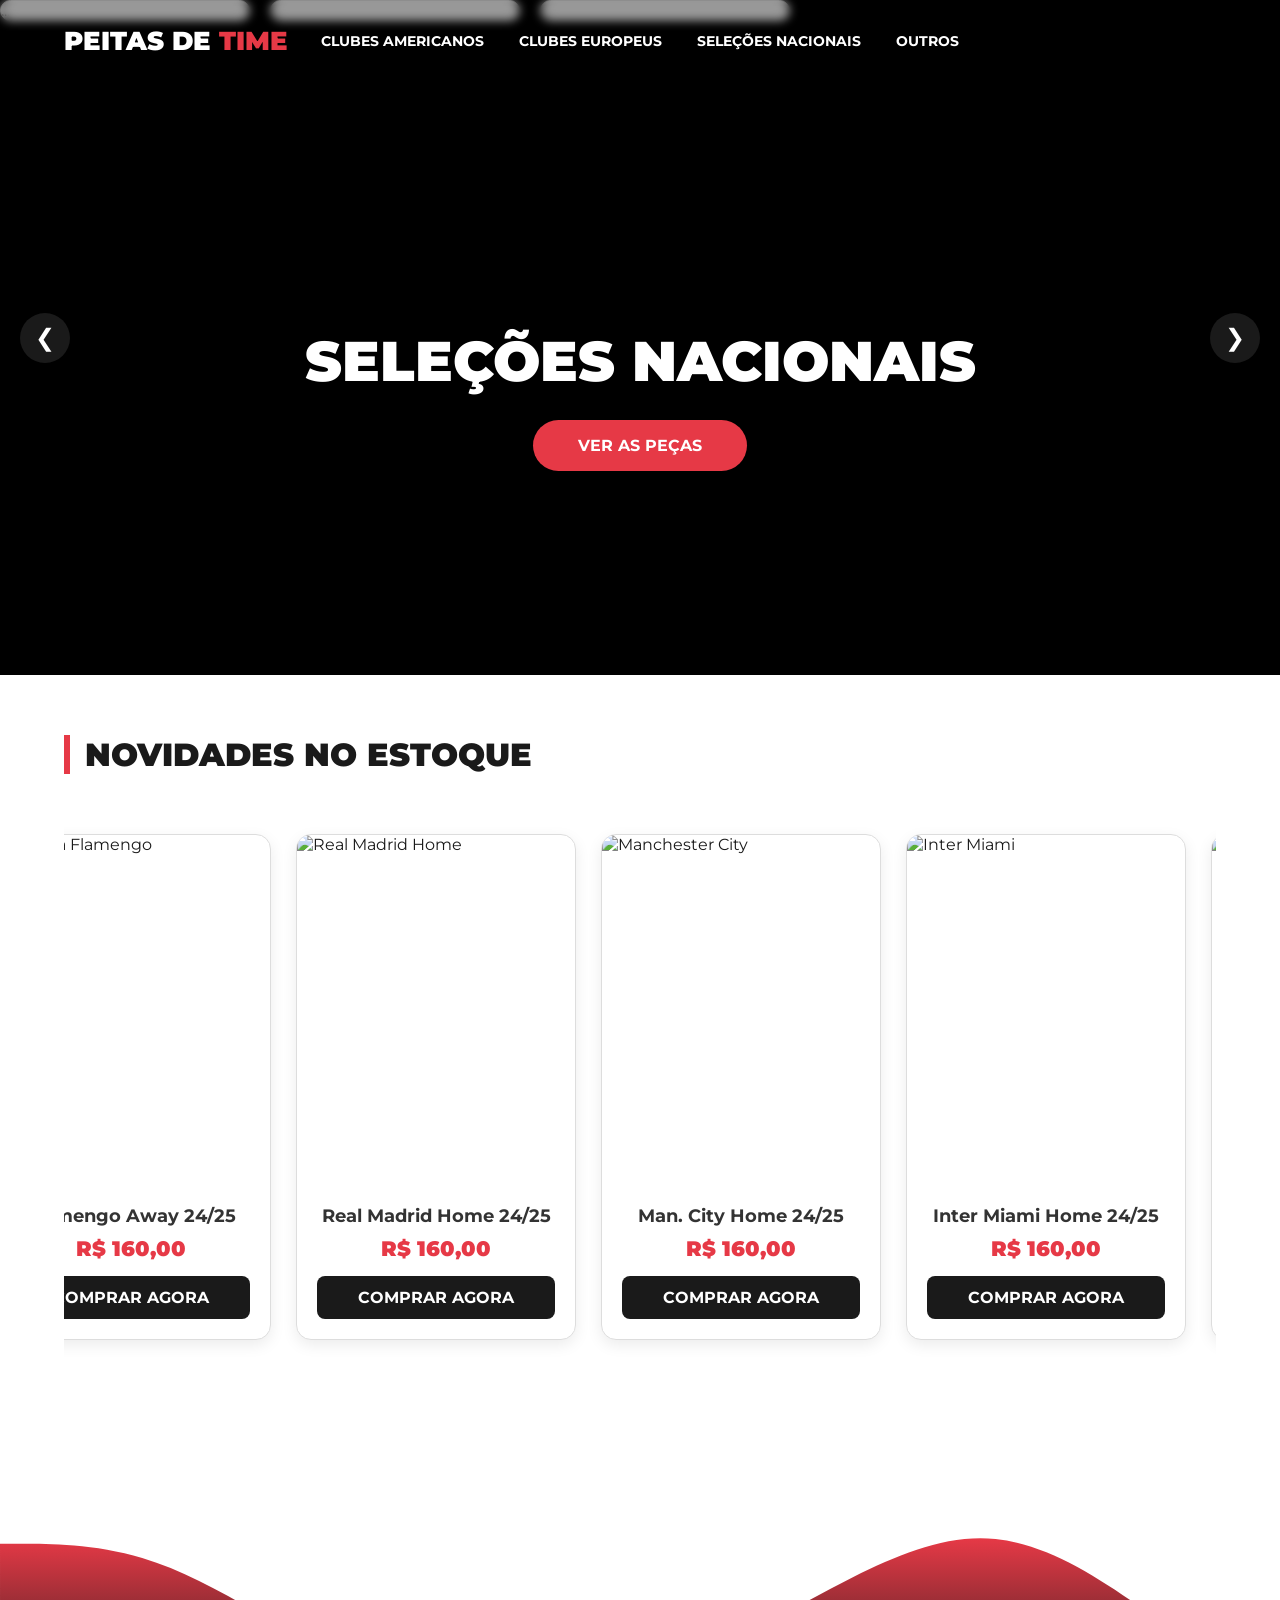
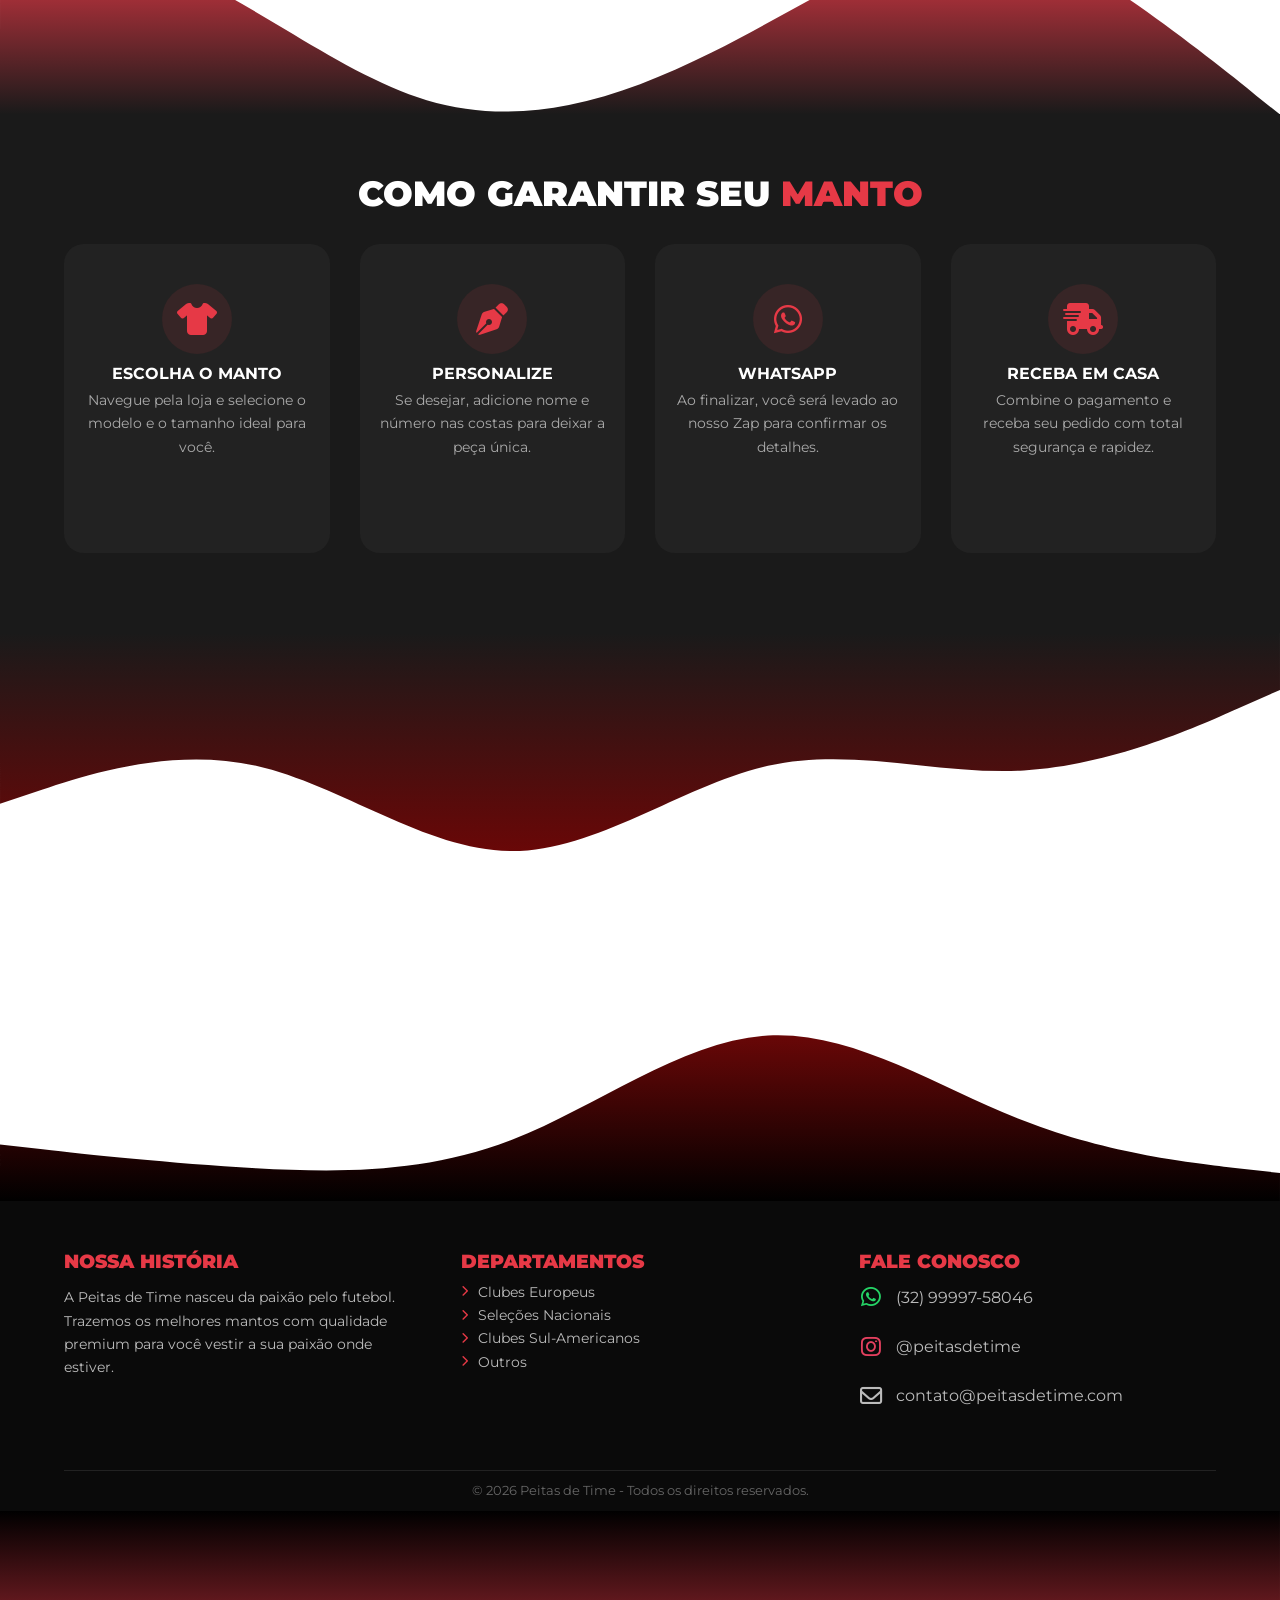
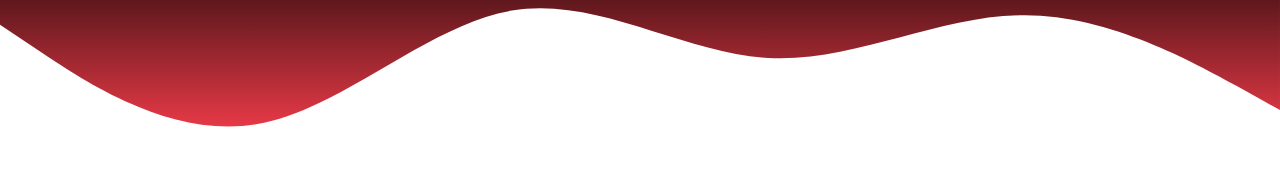
==== commit 4f4462a5: "Update index.html" ====
--- a/index.html
+++ b/index.html
@@ -358,11 +358,4 @@
         </svg>
 
 </body>
-</body>
-<div id="preloader">
-    <div class="loader"></div>
-
-
-</div>
-
-</html>+</html>
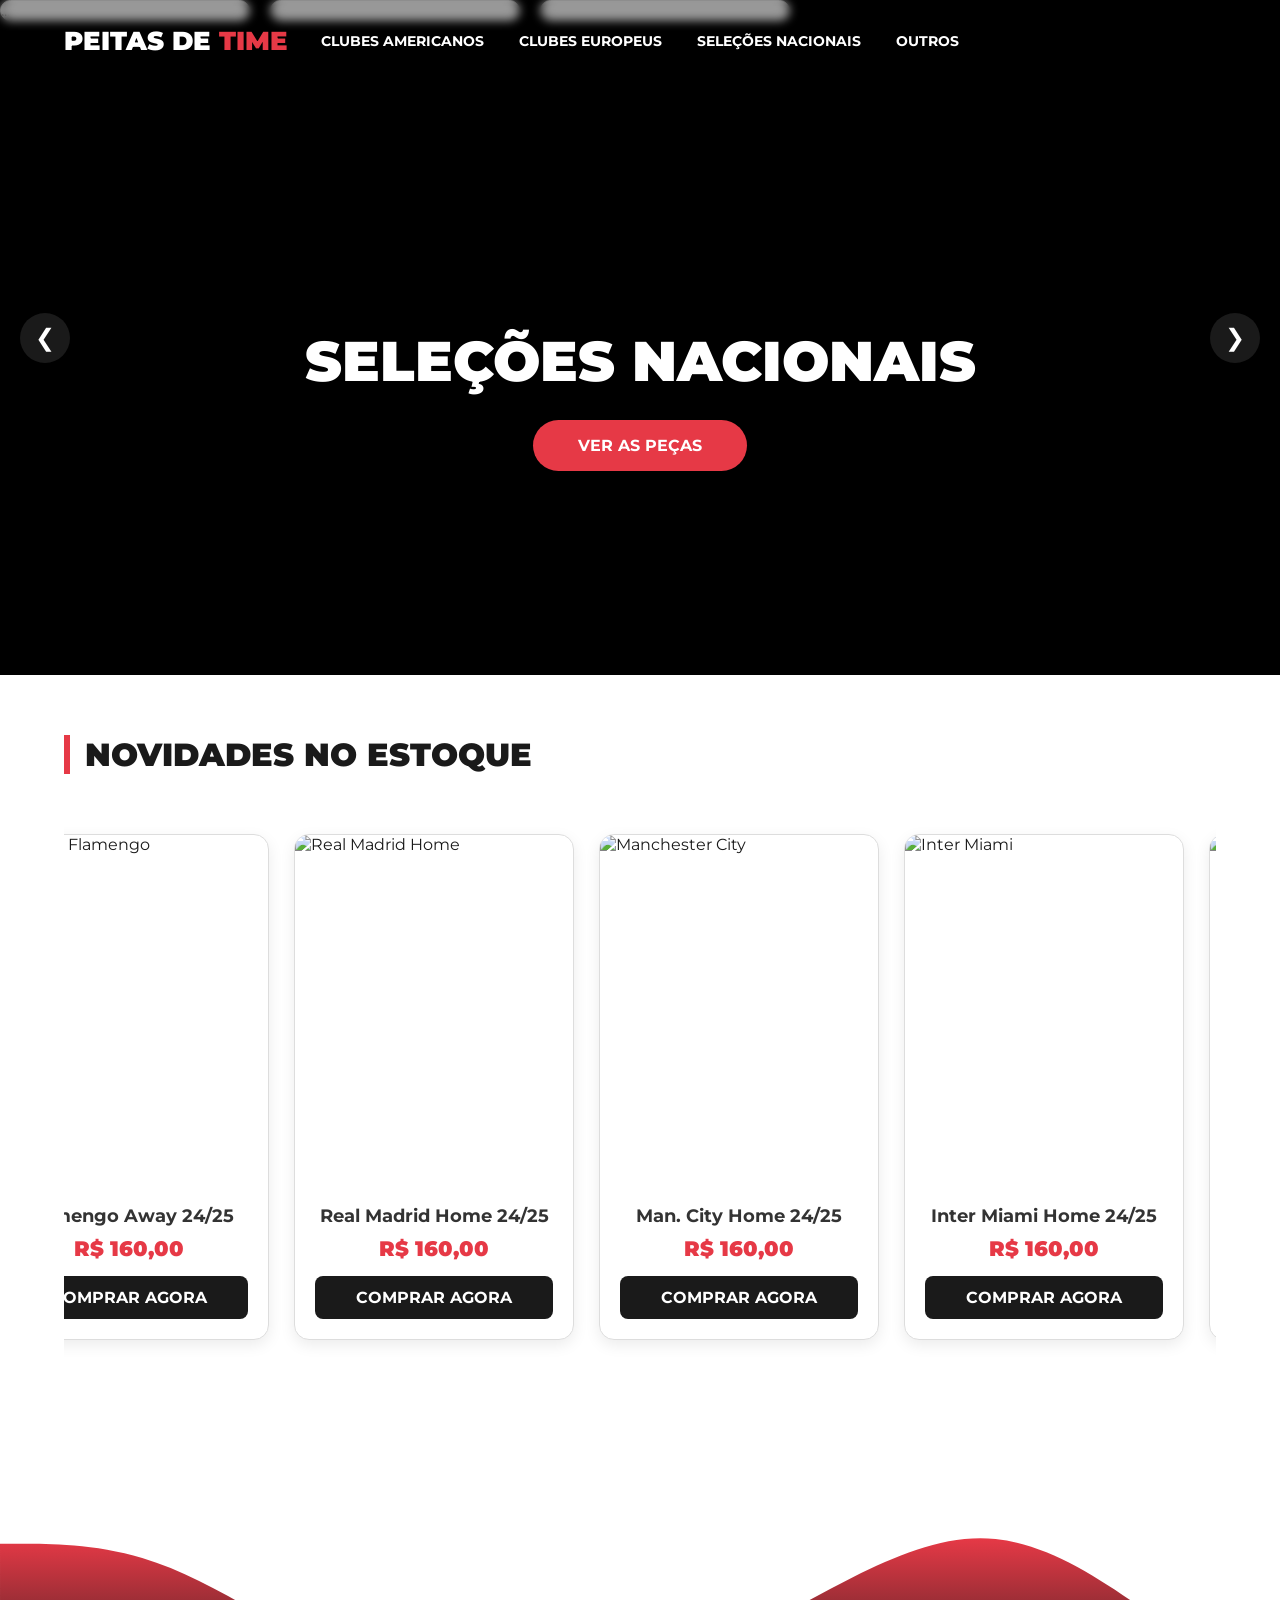
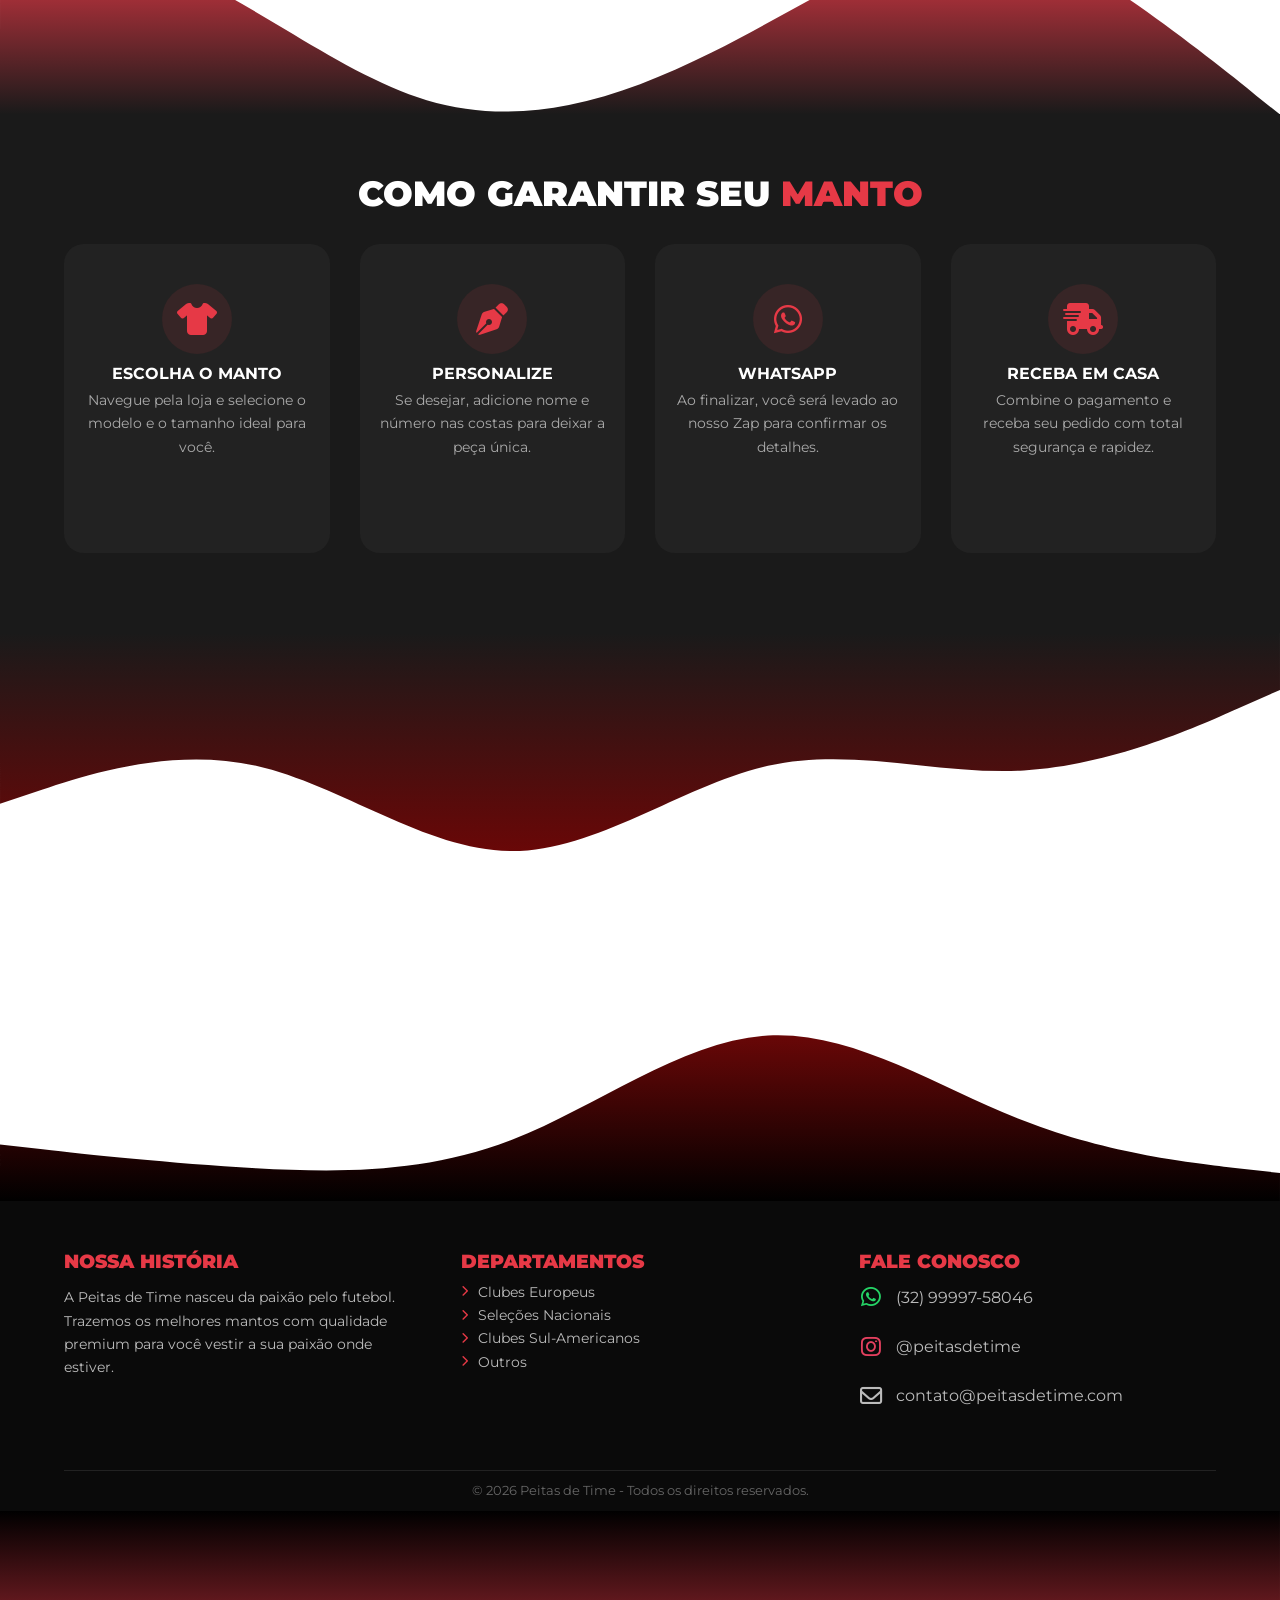
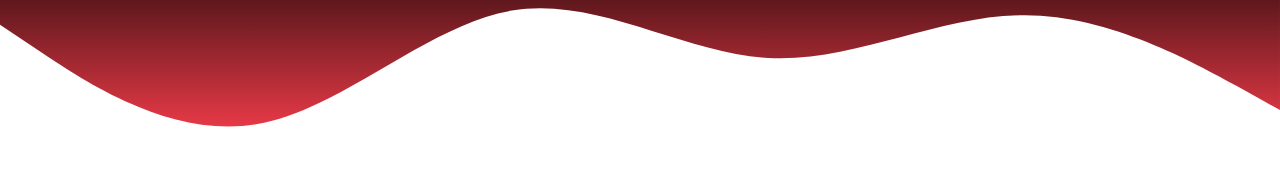
==== commit fa71772b: "Update index.html" ====
--- a/index.html
+++ b/index.html
@@ -37,325 +37,328 @@
         <div class="spacer-mobile"></div>
     </header>
 
-    <main>
-        <section class="carrossel">
-            <div class="carousel-container">
-                <div class="carousel-slide" id="carousel">
-                    <div class="card-produto">...</div>
-                    <div class="card-produto">...</div>
-                    <div class="card-produto">...</div>
-                </div>
+    <body>
+        <main>
+            <section class="carrossel">
+                <div class="carousel-container">
+                    <div class="carousel-slide" id="carousel">
+                        <div class="card-produto">...</div>
+                        <div class="card-produto">...</div>
+                        <div class="card-produto">...</div>
+                    </div>
+                </div>
+                <div class="slide active"
+                    style="background-image: linear-gradient(rgba(0,0,0,0.3), rgba(0,0,0,0.5)), url('https://img.olx.com.br/images/37/372653269169201.jpg');">
+                    <div class="banner-conteudo">
+                        <h2>Seleções Nacionais</h2>
+                        <a href="seleções.html" class="btn-ver-pecas">Ver as Peças</a>
+                    </div>
+                </div>
+
+                <div class="slide"
+                    style="background-image: linear-gradient(rgba(0,0,0,0.3), rgba(0,0,0,0.5)), url('https://images.pexels.com/photos/18256095/pexels-photo-18256095/free-photo-of-homem-segurando-holding-cabide.jpeg');">
+                    <div class="banner-conteudo">
+                        <h2>Clubes Europeus</h2>
+                        <a href="clubeseuropeus.html" class="btn-ver-pecas">Ver as Peças</a>
+                    </div>
+                </div>
+                <div class="slide"
+                    style="background-image: linear-gradient(rgba(0,0,0,0.3), rgba(0,0,0,0.5)), url('https://agenciauva.net/wp-content/uploads/2024/11/compramos-sua-camisa.jpg');">
+                    <div class="banner-conteudo">
+                        <h2>Clubes Sul-Americanos</h2>
+                        <a href="clubessulamericanos.html" class="btn-ver-pecas">Ver as Peças</a>
+                    </div>
+                </div>
+
+                <div class="slide"
+                    style="background-image: linear-gradient(rgba(0,0,0,0.3), rgba(0,0,0,0.5)), url('https://acdn-us.mitiendanube.com/stores/002/265/580/products/terceira-camisa-al-nassr-23-24-nike-masculina-cor-branca-02-212c2e87fa42b923f817031007781639-1024-1024.webp');">
+                    <div class="banner-conteudo">
+                        <h2>Outros</h2>
+                        <a href="outros.html" class="btn-ver-pecas">Ver as Peças</a>
+                    </div>
+                </div>
+
+                <button class="prev" onclick="mudarSlide(-1)">&#10094;</button>
+                <button class="next" onclick="mudarSlide(1)">&#10095;</button>
+            </section>
+        </main>
+        <script>
+            // Lógica do Menu Lateral
+            const menuToggle = document.querySelector('.menu-toggle');
+            const menuNav = document.querySelector('.menu-navegacao');
+
+            menuToggle.addEventListener('click', () => {
+                menuNav.classList.toggle('active');
+            });
+
+            // Previne o comportamento padrão dos links de navegação
+            document.querySelectorAll('.menu-navegacao a[href="#"]').forEach(link => {
+                link.addEventListener('click', function (event) {
+                    event.preventDefault();
+                });
+            });
+
+            let currentSlide = 0;
+            const carrossel = document.querySelector('.carrossel');
+            const slides = carrossel.querySelectorAll('.slide');
+
+            function mostrarSlide(index) {
+                slides.forEach(slide => slide.classList.remove('active'));
+                currentSlide = (index + slides.length) % slides.length;
+                slides[currentSlide].classList.add('active');
+            }
+
+            function mudarSlide(direcao) {
+                mostrarSlide(currentSlide + direcao);
+            }
+
+            // Troca automática a cada 5 segundos
+            setInterval(() => mudarSlide(1), 3000);
+        </script>
+        <section class="vitrine-produtos">
+            <h2 class="titulo-sessao">Novidades no Estoque</h2>
+
+            <div class="cards-container" id="lista-produtos">
+
+                <div class="card-produto">
+                    <div class="card-imagem">
+                        <img src="https://acdn-us.mitiendanube.com/stores/002/322/390/products/camisa-flamengo-away-feminina1-abbf09eaf5e4be087717473399705457-1024-1024.webp"
+                            alt="Camisa Flamengo">
+                    </div>
+                    <div class="card-info">
+                        <h3>Flamengo Away 24/25</h3>
+                        <p class="preco">R$ 160,00</p>
+                        <a href="produto.html?nome=Flamengo Away 24/25&preco=160,00&img=https://acdn-us.mitiendanube.com/stores/002/322/390/products/camisa-flamengo-away-feminina1-abbf09eaf5e4be087717473399705457-1024-1024.webp"
+                            class="btn-comprar">Comprar Agora</a>
+                    </div>
+                </div>
+
+                <div class="card-produto">
+                    <div class="card-imagem">
+                        <img src="https://acdn-us.mitiendanube.com/stores/003/147/909/products/c779d886-ee151f49913fdb7ef517152797066716-1024-1024.webp"
+                            alt="Real Madrid Home">
+                    </div>
+                    <div class="card-info">
+                        <h3>Real Madrid Home 24/25</h3>
+                        <p class="preco">R$ 160,00</p>
+                        <a href="produto.html?nome=Real Madrid Home 24/25&preco=160,00&img=https://acdn-us.mitiendanube.com/stores/003/147/909/products/c779d886-ee151f49913fdb7ef517152797066716-1024-1024.webp"
+                            class="btn-comprar">Comprar Agora</a>
+                    </div>
+                </div>
+
+                <div class="card-produto">
+                    <div class="card-imagem">
+                        <img src="https://acdn-us.mitiendanube.com/stores/001/409/577/products/kit-infantil-manchester-city-home-azul-puma-23-24-111-51e577e6d101ef7c1a16870963916458-1024-1024-37918aafac0586ee9c16896203486451-480-0.webp"
+                            alt="Manchester City">
+                    </div>
+                    <div class="card-info">
+                        <h3>Man. City Home 24/25</h3>
+                        <p class="preco">R$ 160,00</p>
+                        <a href="produto.html?nome=Man. City Home 24/25&preco=160,00&img=https://acdn-us.mitiendanube.com/stores/001/409/577/products/kit-infantil-manchester-city-home-azul-puma-23-24-111-51e577e6d101ef7c1a16870963916458-1024-1024-37918aafac0586ee9c16896203486451-480-0.webp"
+                            class="btn-comprar">Comprar Agora</a>
+                    </div>
+                </div>
+
+                <div class="card-produto">
+                    <div class="card-imagem">
+                        <img src="https://acdn-us.mitiendanube.com/stores/002/536/162/products/camisa-inter-miami-24-25-home-torcedor-masculino-adidas-preto-imagem1-jpg-52be5b3e229a5499ab17097554614429-640-0.webp"
+                            alt="Inter Miami">
+                    </div>
+                    <div class="card-info">
+                        <h3>Inter Miami Home 24/25</h3>
+                        <p class="preco">R$ 160,00</p>
+                        <a href="produto.html?nome=Inter Miami Home 24/25&preco=160,00&img=https://acdn-us.mitiendanube.com/stores/002/536/162/products/camisa-inter-miami-24-25-home-torcedor-masculino-adidas-preto-imagem1-jpg-52be5b3e229a5499ab17097554614429-640-0.webp"
+                            class="btn-comprar">Comprar Agora</a>
+                    </div>
+                </div>
+
+                <div class="card-produto">
+                    <div class="card-imagem">
+                        <img src="https://acdn-us.mitiendanube.com/stores/001/409/577/products/terceira-camisa-al-nassr-iii-third-24-25-adidas-branco-e-dourado-masculina-torcedor-futebol-authentic-oficial-liga-saudita-cr7-mane-cristiano-ronaldo-6-c5e0a22e7ca3606e0517301451979439-640-0.webp"
+                            alt="Al Nassr">
+                    </div>
+                    <div class="card-info">
+                        <h3>Al Nassr III 24/25</h3>
+                        <p class="preco">R$ 160,00</p>
+                        <a href="produto.html?nome=São Paulo Home 24/25&preco=160,00&img=https://acdn-us.mitiendanube.com/stores/001/409/577/products/terceira-camisa-al-nassr-iii-third-24-25-adidas-branco-e-dourado-masculina-torcedor-futebol-authentic-oficial-liga-saudita-cr7-mane-cristiano-ronaldo-6-c5e0a22e7ca3606e0517301451979439-640-0.webp"
+                            class="btn-comprar">Comprar Agora</a>
+                    </div>
+                </div>
+
+                <div class="card-produto">
+                    <div class="card-imagem">
+                        <img src="https://img.olx.com.br/images/52/525394451019429.jpg" alt="Camisa São Paulo">
+                    </div>
+                    <div class="card-info">
+                        <h3>São Paulo Home 24/25</h3>
+                        <p class="preco">R$ 160,00</p>
+                        <a href="produto.html?nome=São Paulo Home 24/25&preco=160,00&img=https://img.olx.com.br/images/52/525394451019429.jpg"
+                            class="btn-comprar">Comprar Agora</a>
+                    </div>
+                </div>
+
             </div>
-            <div class="slide active"
-                style="background-image: linear-gradient(rgba(0,0,0,0.3), rgba(0,0,0,0.5)), url('https://img.olx.com.br/images/37/372653269169201.jpg');">
-                <div class="banner-conteudo">
-                    <h2>Seleções Nacionais</h2>
-                    <a href="seleções.html" class="btn-ver-pecas">Ver as Peças</a>
-                </div>
-            </div>
-
-            <div class="slide"
-                style="background-image: linear-gradient(rgba(0,0,0,0.3), rgba(0,0,0,0.5)), url('https://images.pexels.com/photos/18256095/pexels-photo-18256095/free-photo-of-homem-segurando-holding-cabide.jpeg');">
-                <div class="banner-conteudo">
-                    <h2>Clubes Europeus</h2>
-                    <a href="clubeseuropeus.html" class="btn-ver-pecas">Ver as Peças</a>
-                </div>
-            </div>
-            <div class="slide"
-                style="background-image: linear-gradient(rgba(0,0,0,0.3), rgba(0,0,0,0.5)), url('https://agenciauva.net/wp-content/uploads/2024/11/compramos-sua-camisa.jpg');">
-                <div class="banner-conteudo">
-                    <h2>Clubes Sul-Americanos</h2>
-                    <a href="clubessulamericanos.html" class="btn-ver-pecas">Ver as Peças</a>
-                </div>
-            </div>
-
-            <div class="slide"
-                style="background-image: linear-gradient(rgba(0,0,0,0.3), rgba(0,0,0,0.5)), url('https://acdn-us.mitiendanube.com/stores/002/265/580/products/terceira-camisa-al-nassr-23-24-nike-masculina-cor-branca-02-212c2e87fa42b923f817031007781639-1024-1024.webp');">
-                <div class="banner-conteudo">
-                    <h2>Outros</h2>
-                    <a href="outros.html" class="btn-ver-pecas">Ver as Peças</a>
-                </div>
-            </div>
-
-            <button class="prev" onclick="mudarSlide(-1)">&#10094;</button>
-            <button class="next" onclick="mudarSlide(1)">&#10095;</button>
         </section>
-    </main>
-    <script>
-        // Lógica do Menu Lateral
-        const menuToggle = document.querySelector('.menu-toggle');
-        const menuNav = document.querySelector('.menu-navegacao');
-
-        menuToggle.addEventListener('click', () => {
-            menuNav.classList.toggle('active');
-        });
-
-        // Previne o comportamento padrão dos links de navegação
-        document.querySelectorAll('.menu-navegacao a[href="#"]').forEach(link => {
-            link.addEventListener('click', function (event) {
-                event.preventDefault();
-            });
-        });
-
-        let currentSlide = 0;
-        const carrossel = document.querySelector('.carrossel');
-        const slides = carrossel.querySelectorAll('.slide');
-
-        function mostrarSlide(index) {
-            slides.forEach(slide => slide.classList.remove('active'));
-            currentSlide = (index + slides.length) % slides.length;
-            slides[currentSlide].classList.add('active');
-        }
-
-        function mudarSlide(direcao) {
-            mostrarSlide(currentSlide + direcao);
-        }
-
-        // Troca automática a cada 5 segundos
-        setInterval(() => mudarSlide(1), 3000);
-    </script>
-    <section class="vitrine-produtos">
-        <h2 class="titulo-sessao">Novidades no Estoque</h2>
-
-        <div class="cards-container" id="lista-produtos">
-
-            <div class="card-produto">
-                <div class="card-imagem">
-                    <img src="https://acdn-us.mitiendanube.com/stores/002/322/390/products/camisa-flamengo-away-feminina1-abbf09eaf5e4be087717473399705457-1024-1024.webp"
-                        alt="Camisa Flamengo">
-                </div>
-                <div class="card-info">
-                    <h3>Flamengo Away 24/25</h3>
-                    <p class="preco">R$ 160,00</p>
-                    <a href="produto.html?nome=Flamengo Away 24/25&preco=160,00&img=https://acdn-us.mitiendanube.com/stores/002/322/390/products/camisa-flamengo-away-feminina1-abbf09eaf5e4be087717473399705457-1024-1024.webp"
-                        class="btn-comprar">Comprar Agora</a>
-                </div>
-            </div>
-
-            <div class="card-produto">
-                <div class="card-imagem">
-                    <img src="https://acdn-us.mitiendanube.com/stores/003/147/909/products/c779d886-ee151f49913fdb7ef517152797066716-1024-1024.webp"
-                        alt="Real Madrid Home">
-                </div>
-                <div class="card-info">
-                    <h3>Real Madrid Home 24/25</h3>
-                    <p class="preco">R$ 160,00</p>
-                    <a href="produto.html?nome=Real Madrid Home 24/25&preco=160,00&img=https://acdn-us.mitiendanube.com/stores/003/147/909/products/c779d886-ee151f49913fdb7ef517152797066716-1024-1024.webp"
-                        class="btn-comprar">Comprar Agora</a>
-                </div>
-            </div>
-
-            <div class="card-produto">
-                <div class="card-imagem">
-                    <img src="https://acdn-us.mitiendanube.com/stores/001/409/577/products/kit-infantil-manchester-city-home-azul-puma-23-24-111-51e577e6d101ef7c1a16870963916458-1024-1024-37918aafac0586ee9c16896203486451-480-0.webp"
-                        alt="Manchester City">
-                </div>
-                <div class="card-info">
-                    <h3>Man. City Home 24/25</h3>
-                    <p class="preco">R$ 160,00</p>
-                    <a href="produto.html?nome=Man. City Home 24/25&preco=160,00&img=https://acdn-us.mitiendanube.com/stores/001/409/577/products/kit-infantil-manchester-city-home-azul-puma-23-24-111-51e577e6d101ef7c1a16870963916458-1024-1024-37918aafac0586ee9c16896203486451-480-0.webp"
-                        class="btn-comprar">Comprar Agora</a>
-                </div>
-            </div>
-
-            <div class="card-produto">
-                <div class="card-imagem">
-                    <img src="https://acdn-us.mitiendanube.com/stores/002/536/162/products/camisa-inter-miami-24-25-home-torcedor-masculino-adidas-preto-imagem1-jpg-52be5b3e229a5499ab17097554614429-640-0.webp"
-                        alt="Inter Miami">
-                </div>
-                <div class="card-info">
-                    <h3>Inter Miami Home 24/25</h3>
-                    <p class="preco">R$ 160,00</p>
-                    <a href="produto.html?nome=Inter Miami Home 24/25&preco=160,00&img=https://acdn-us.mitiendanube.com/stores/002/536/162/products/camisa-inter-miami-24-25-home-torcedor-masculino-adidas-preto-imagem1-jpg-52be5b3e229a5499ab17097554614429-640-0.webp"
-                        class="btn-comprar">Comprar Agora</a>
-                </div>
-            </div>
-
-            <div class="card-produto">
-                <div class="card-imagem">
-                    <img src="https://acdn-us.mitiendanube.com/stores/001/409/577/products/terceira-camisa-al-nassr-iii-third-24-25-adidas-branco-e-dourado-masculina-torcedor-futebol-authentic-oficial-liga-saudita-cr7-mane-cristiano-ronaldo-6-c5e0a22e7ca3606e0517301451979439-640-0.webp"
-                        alt="Al Nassr">
-                </div>
-                <div class="card-info">
-                    <h3>Al Nassr III 24/25</h3>
-                    <p class="preco">R$ 160,00</p>
-                    <a href="produto.html?nome=São Paulo Home 24/25&preco=160,00&img=https://acdn-us.mitiendanube.com/stores/001/409/577/products/terceira-camisa-al-nassr-iii-third-24-25-adidas-branco-e-dourado-masculina-torcedor-futebol-authentic-oficial-liga-saudita-cr7-mane-cristiano-ronaldo-6-c5e0a22e7ca3606e0517301451979439-640-0.webp"
-                        class="btn-comprar">Comprar Agora</a>
-                </div>
-            </div>
-
-            <div class="card-produto">
-                <div class="card-imagem">
-                    <img src="https://img.olx.com.br/images/52/525394451019429.jpg" alt="Camisa São Paulo">
-                </div>
-                <div class="card-info">
-                    <h3>São Paulo Home 24/25</h3>
-                    <p class="preco">R$ 160,00</p>
-                    <a href="produto.html?nome=São Paulo Home 24/25&preco=160,00&img=https://img.olx.com.br/images/52/525394451019429.jpg"
-                        class="btn-comprar">Comprar Agora</a>
-                </div>
-            </div>
-
-        </div>
-    </section>
-    <script>
-        window.onload = function () {
-            const lista = document.getElementById('lista-produtos');
-
-            if (lista) {
-                // Duplica o conteúdo para o loop infinito
-                lista.innerHTML += lista.innerHTML;
-
-                let scrollLeft = 0;
-                const speed = 1; // Ajuste aqui (0.5 para mais lento e liso, 1.5 para mais rápido)
-
-                function render() {
-                    scrollLeft += speed;
-
-                    // Se chegou na metade, reseta sem que ninguém perceba
-                    if (scrollLeft >= lista.scrollWidth / 2) {
-                        scrollLeft = 0;
+        <script>
+            window.onload = function () {
+                const lista = document.getElementById('lista-produtos');
+
+                if (lista) {
+                    // Duplica o conteúdo para o loop infinito
+                    lista.innerHTML += lista.innerHTML;
+
+                    let scrollLeft = 0;
+                    const speed = 1; // Ajuste aqui (0.5 para mais lento e liso, 1.5 para mais rápido)
+
+                    function render() {
+                        scrollLeft += speed;
+
+                        // Se chegou na metade, reseta sem que ninguém perceba
+                        if (scrollLeft >= lista.scrollWidth / 2) {
+                            scrollLeft = 0;
+                        }
+
+                        lista.scrollLeft = scrollLeft;
+
+                        // Chama o próximo quadro da animação (60 quadros por segundo)
+                        requestAnimationFrame(render);
                     }
 
-                    lista.scrollLeft = scrollLeft;
-
-                    // Chama o próximo quadro da animação (60 quadros por segundo)
+                    // Inicia a animação fluida
                     requestAnimationFrame(render);
                 }
-
-                // Inicia a animação fluida
-                requestAnimationFrame(render);
-            }
-        };
-    </script>
-    <div class="divisor-onda">
-        <svg xmlns="http://www.w3.org/2000/svg" viewBox="0 0 1440 320">
-            <defs>
-                <linearGradient id="meuDegrade" x1="0%" y1="0%" x2="0%" y2="100%">
-                    <stop offset="0%" style="stop-color:#e63946; stop-opacity:1" />
-                    <stop offset="100%" style="stop-color:#1a1a1a; stop-opacity:1" />
-                </linearGradient>
-            </defs>
-
-            <path fill="url(#meuDegrade)" fill-opacity="1"
-                d="M0,128L26.7,128C53.3,128,107,128,160,144C213.3,160,267,192,320,224C373.3,256,427,288,480,304C533.3,320,587,320,640,309.3C693.3,299,747,277,800,250.7C853.3,224,907,192,960,165.3C1013.3,139,1067,117,1120,122.7C1173.3,128,1227,160,1280,197.3C1333.3,235,1387,277,1413,298.7L1440,320L1440,320L1413.3,320C1386.7,320,1333,320,1280,320C1226.7,320,1173,320,1120,320C1066.7,320,1013,320,960,320C906.7,320,853,320,800,320C746.7,320,693,320,640,320C586.7,320,533,320,480,320C426.7,320,373,320,320,320C266.7,320,213,320,160,320C106.7,320,53,320,27,320L0,320Z">
-            </path>
-        </svg>
-        <section class="como-comprar-meio">
-            <div class="container-info">
-                <div class="titulo-secao">
-                    <h2>Como Garantir seu <span>Manto</span></h2>
-                    <p></p>
-
-                    <div class="passos-grid">
-                        <div class="card-passo">
-                            <div class="icone-circulo"><i class="fa-solid fa-shirt"></i></div>
-                            <h4>Escolha o Manto</h4>
-                            <p>Navegue pela loja e selecione o modelo e o tamanho ideal para você.</p>
-                        </div>
-
-                        <div class="card-passo">
-                            <div class="icone-circulo"><i class="fa-solid fa-pen-nib"></i></div>
-                            <h4>Personalize</h4>
-                            <p>Se desejar, adicione nome e número nas costas para deixar a peça única.</p>
-                        </div>
-
-                        <div class="card-passo">
-                            <div class="icone-circulo"><i class="fa-brands fa-whatsapp"></i></div>
-                            <h4>WhatsApp</h4>
-                            <p>Ao finalizar, você será levado ao nosso Zap para confirmar os detalhes.</p>
-                        </div>
-
-                        <div class="card-passo">
-                            <div class="icone-circulo"><i class="fa-solid fa-truck-fast"></i></div>
-                            <h4>Receba em Casa</h4>
-                            <p>Combine o pagamento e receba seu pedido com total segurança e rapidez.</p>
-                        </div>
-                    </div>
-                </div>
-        </section>
-        <svg xmlns="http://www.w3.org/2000/svg" viewBox="0 0 1440 320">
-            <defs>
-                <linearGradient id="degradeVertical" x1="0%" y1="0%" x2="0%" y2="100%">
-                    <stop offset="0%" style="stop-color:#1a1a1a; stop-opacity:1" />
-                    <stop offset="100%" style="stop-color:#690707; stop-opacity:1" />
-                </linearGradient>
-            </defs>
-
-            <path fill="url(#degradeVertical)" fill-opacity="1"
-                d="M0,192L48,176C96,160,192,128,288,149.3C384,171,480,245,576,245.3C672,245,768,171,864,149.3C960,128,1056,160,1152,154.7C1248,149,1344,107,1392,85.3L1440,64L1440,0L1392,0C1344,0,1248,0,1152,0C1056,0,960,0,864,0C768,0,672,0,576,0C480,0,384,0,288,0C192,0,96,0,48,0L0,0Z">
-            </path>
-        </svg>
-
+            };
+        </script>
         <div class="divisor-onda">
             <svg xmlns="http://www.w3.org/2000/svg" viewBox="0 0 1440 320">
                 <defs>
-                    <linearGradient id="mdegradeVertical" x1="0%" y1="0%" x2="0%" y2="100%">
-                        <stop offset="0%" style="stop-color:#690707; stop-opacity:1" />
-                        <stop offset="100%" style="stop-color:#000000; stop-opacity:1" />
+                    <linearGradient id="meuDegrade" x1="0%" y1="0%" x2="0%" y2="100%">
+                        <stop offset="0%" style="stop-color:#e63946; stop-opacity:1" />
+                        <stop offset="100%" style="stop-color:#1a1a1a; stop-opacity:1" />
                     </linearGradient>
                 </defs>
-                <path fill="url(#mdegradeVertical)" fill-opacity="1"
-                    d="M0,256L48,261.3C96,267,192,277,288,282.7C384,288,480,288,576,250.7C672,213,768,139,864,133.3C960,128,1056,192,1152,229.3C1248,267,1344,277,1392,282.7L1440,288L1440,320L1392,320C1344,320,1248,320,1152,320C1056,320,960,320,864,320C768,320,672,320,576,320C480,320,384,320,288,320C192,320,96,320,48,320L0,320Z">
+
+                <path fill="url(#meuDegrade)" fill-opacity="1"
+                    d="M0,128L26.7,128C53.3,128,107,128,160,144C213.3,160,267,192,320,224C373.3,256,427,288,480,304C533.3,320,587,320,640,309.3C693.3,299,747,277,800,250.7C853.3,224,907,192,960,165.3C1013.3,139,1067,117,1120,122.7C1173.3,128,1227,160,1280,197.3C1333.3,235,1387,277,1413,298.7L1440,320L1440,320L1413.3,320C1386.7,320,1333,320,1280,320C1226.7,320,1173,320,1120,320C1066.7,320,1013,320,960,320C906.7,320,853,320,800,320C746.7,320,693,320,640,320C586.7,320,533,320,480,320C426.7,320,373,320,320,320C266.7,320,213,320,160,320C106.7,320,53,320,27,320L0,320Z">
                 </path>
             </svg>
-        </div>
-        <footer class="rodape-completo">
-            <div class="rodape-container">
-                <div class="rodape-coluna">
-                    <h3>Nossa História</h3>
-                    <p>A Peitas de Time nasceu da paixão pelo futebol. Trazemos os melhores mantos com qualidade premium
-                        para você vestir a sua paixão onde estiver.</p>
-                </div>
-
-                <div class="rodape-coluna">
-                    <h3>Departamentos</h3>
-                    <ul class="rodape-links">
-                        <li><a href="clubeseuropeus.html"><i class="fa-solid fa-chevron-right"></i> Clubes Europeus</a>
-                        </li>
-                        <li><a href="seleções.html"><i class="fa-solid fa-chevron-right"></i> Seleções Nacionais</a>
-                        </li>
-                        <li><a href="clubessulamericanos.html"><i class="fa-solid fa-chevron-right"></i> Clubes
-                                Sul-Americanos</a></li>
-                        <li><a href="outros.html"><i class="fa-solid fa-chevron-right"></i> Outros</a></li>
-                    </ul>
-                </div>
-
-                <div class="rodape-coluna">
-                    <h3>Fale Conosco</h3>
-                    <div class="contato-lista">
-                        <a href="https://wa.me/55329999758046" target="_blank" class="contato-item">
-                            <i class="fa-brands fa-whatsapp icone-zap"></i>
-                            <span>(32) 99997-58046</span>
-                        </a>
-                        <a href="https://instagram.com/artbullaa" target="_blank" class="contato-item">
-                            <i class="fa-brands fa-instagram icone-insta"></i>
-                            <span>@peitasdetime</span>
-                        </a>
-                        <div class="contato-item">
-                            <i class="fa-regular fa-envelope"></i>
-                            <span>contato@peitasdetime.com</span>
+            <section class="como-comprar-meio">
+                <div class="container-info">
+                    <div class="titulo-secao">
+                        <h2>Como Garantir seu <span>Manto</span></h2>
+                        <p></p>
+
+                        <div class="passos-grid">
+                            <div class="card-passo">
+                                <div class="icone-circulo"><i class="fa-solid fa-shirt"></i></div>
+                                <h4>Escolha o Manto</h4>
+                                <p>Navegue pela loja e selecione o modelo e o tamanho ideal para você.</p>
+                            </div>
+
+                            <div class="card-passo">
+                                <div class="icone-circulo"><i class="fa-solid fa-pen-nib"></i></div>
+                                <h4>Personalize</h4>
+                                <p>Se desejar, adicione nome e número nas costas para deixar a peça única.</p>
+                            </div>
+
+                            <div class="card-passo">
+                                <div class="icone-circulo"><i class="fa-brands fa-whatsapp"></i></div>
+                                <h4>WhatsApp</h4>
+                                <p>Ao finalizar, você será levado ao nosso Zap para confirmar os detalhes.</p>
+                            </div>
+
+                            <div class="card-passo">
+                                <div class="icone-circulo"><i class="fa-solid fa-truck-fast"></i></div>
+                                <h4>Receba em Casa</h4>
+                                <p>Combine o pagamento e receba seu pedido com total segurança e rapidez.</p>
+                            </div>
                         </div>
                     </div>
-                </div>
+            </section>
+            <svg xmlns="http://www.w3.org/2000/svg" viewBox="0 0 1440 320">
+                <defs>
+                    <linearGradient id="degradeVertical" x1="0%" y1="0%" x2="0%" y2="100%">
+                        <stop offset="0%" style="stop-color:#1a1a1a; stop-opacity:1" />
+                        <stop offset="100%" style="stop-color:#690707; stop-opacity:1" />
+                    </linearGradient>
+                </defs>
+
+                <path fill="url(#degradeVertical)" fill-opacity="1"
+                    d="M0,192L48,176C96,160,192,128,288,149.3C384,171,480,245,576,245.3C672,245,768,171,864,149.3C960,128,1056,160,1152,154.7C1248,149,1344,107,1392,85.3L1440,64L1440,0L1392,0C1344,0,1248,0,1152,0C1056,0,960,0,864,0C768,0,672,0,576,0C480,0,384,0,288,0C192,0,96,0,48,0L0,0Z">
+                </path>
+            </svg>
+
+            <div class="divisor-onda">
+                <svg xmlns="http://www.w3.org/2000/svg" viewBox="0 0 1440 320">
+                    <defs>
+                        <linearGradient id="mdegradeVertical" x1="0%" y1="0%" x2="0%" y2="100%">
+                            <stop offset="0%" style="stop-color:#690707; stop-opacity:1" />
+                            <stop offset="100%" style="stop-color:#000000; stop-opacity:1" />
+                        </linearGradient>
+                    </defs>
+                    <path fill="url(#mdegradeVertical)" fill-opacity="1"
+                        d="M0,256L48,261.3C96,267,192,277,288,282.7C384,288,480,288,576,250.7C672,213,768,139,864,133.3C960,128,1056,192,1152,229.3C1248,267,1344,277,1392,282.7L1440,288L1440,320L1392,320C1344,320,1248,320,1152,320C1056,320,960,320,864,320C768,320,672,320,576,320C480,320,384,320,288,320C192,320,96,320,48,320L0,320Z">
+                    </path>
+                </svg>
             </div>
-
-
-            <div class="rodape-direitos">
-                <p>&copy; 2026 Peitas de Time - Todos os direitos reservados.</p>
-            </div>
-        </footer>
-        <svg xmlns="http://www.w3.org/2000/svg" viewBox="0 0 1440 320" style="display: block;">
-            <defs>
-                <linearGradient id="degrade_peitas_topo" x1="0%" y1="0%" x2="0%" y2="100%">
-                    <stop offset="0%" style="stop-color:#000000; stop-opacity:1" />
-                    <stop offset="100%" style="stop-color:#e63946; stop-opacity:1" />
-                </linearGradient>
-            </defs>
-            <path fill="url(#degrade_peitas_topo)" fill-opacity="1"
-                d="M0,128L48,160C96,192,192,256,288,240C384,224,480,128,576,112C672,96,768,160,864,165.3C960,171,1056,117,1152,117.3C1248,117,1344,171,1392,197.3L1440,224L1440,0L1392,0C1344,0,1248,0,1152,0C1056,0,960,0,864,0C768,0,672,0,576,0C480,0,384,0,288,0C192,0,96,0,48,0L0,0Z">
-            </path>
-        </svg>
-
-</body>
+            <footer class="rodape-completo">
+                <div class="rodape-container">
+                    <div class="rodape-coluna">
+                        <h3>Nossa História</h3>
+                        <p>A Peitas de Time nasceu da paixão pelo futebol. Trazemos os melhores mantos com qualidade
+                            premium
+                            para você vestir a sua paixão onde estiver.</p>
+                    </div>
+
+                    <div class="rodape-coluna">
+                        <h3>Departamentos</h3>
+                        <ul class="rodape-links">
+                            <li><a href="clubeseuropeus.html"><i class="fa-solid fa-chevron-right"></i> Clubes
+                                    Europeus</a>
+                            </li>
+                            <li><a href="seleções.html"><i class="fa-solid fa-chevron-right"></i> Seleções Nacionais</a>
+                            </li>
+                            <li><a href="clubessulamericanos.html"><i class="fa-solid fa-chevron-right"></i> Clubes
+                                    Sul-Americanos</a></li>
+                            <li><a href="outros.html"><i class="fa-solid fa-chevron-right"></i> Outros</a></li>
+                        </ul>
+                    </div>
+
+                    <div class="rodape-coluna">
+                        <h3>Fale Conosco</h3>
+                        <div class="contato-lista">
+                            <a href="https://wa.me/55329999758046" target="_blank" class="contato-item">
+                                <i class="fa-brands fa-whatsapp icone-zap"></i>
+                                <span>(32) 99997-58046</span>
+                            </a>
+                            <a href="https://instagram.com/artbullaa" target="_blank" class="contato-item">
+                                <i class="fa-brands fa-instagram icone-insta"></i>
+                                <span>@peitasdetime</span>
+                            </a>
+                            <div class="contato-item">
+                                <i class="fa-regular fa-envelope"></i>
+                                <span>contato@peitasdetime.com</span>
+                            </div>
+                        </div>
+                    </div>
+                </div>
+
+
+                <div class="rodape-direitos">
+                    <p>&copy; 2026 Peitas de Time - Todos os direitos reservados.</p>
+                </div>
+            </footer>
+            <svg xmlns="http://www.w3.org/2000/svg" viewBox="0 0 1440 320" style="display: block;">
+                <defs>
+                    <linearGradient id="degrade_peitas_topo" x1="0%" y1="0%" x2="0%" y2="100%">
+                        <stop offset="0%" style="stop-color:#000000; stop-opacity:1" />
+                        <stop offset="100%" style="stop-color:#e63946; stop-opacity:1" />
+                    </linearGradient>
+                </defs>
+                <path fill="url(#degrade_peitas_topo)" fill-opacity="1"
+                    d="M0,128L48,160C96,192,192,256,288,240C384,224,480,128,576,112C672,96,768,160,864,165.3C960,171,1056,117,1152,117.3C1248,117,1344,171,1392,197.3L1440,224L1440,0L1392,0C1344,0,1248,0,1152,0C1056,0,960,0,864,0C768,0,672,0,576,0C480,0,384,0,288,0C192,0,96,0,48,0L0,0Z">
+                </path>
+            </svg>
+    </body>
+<meta name="viewport" content="width=device-width, initial-scale=1.0, minimum-scale=1.0">
 </html>
